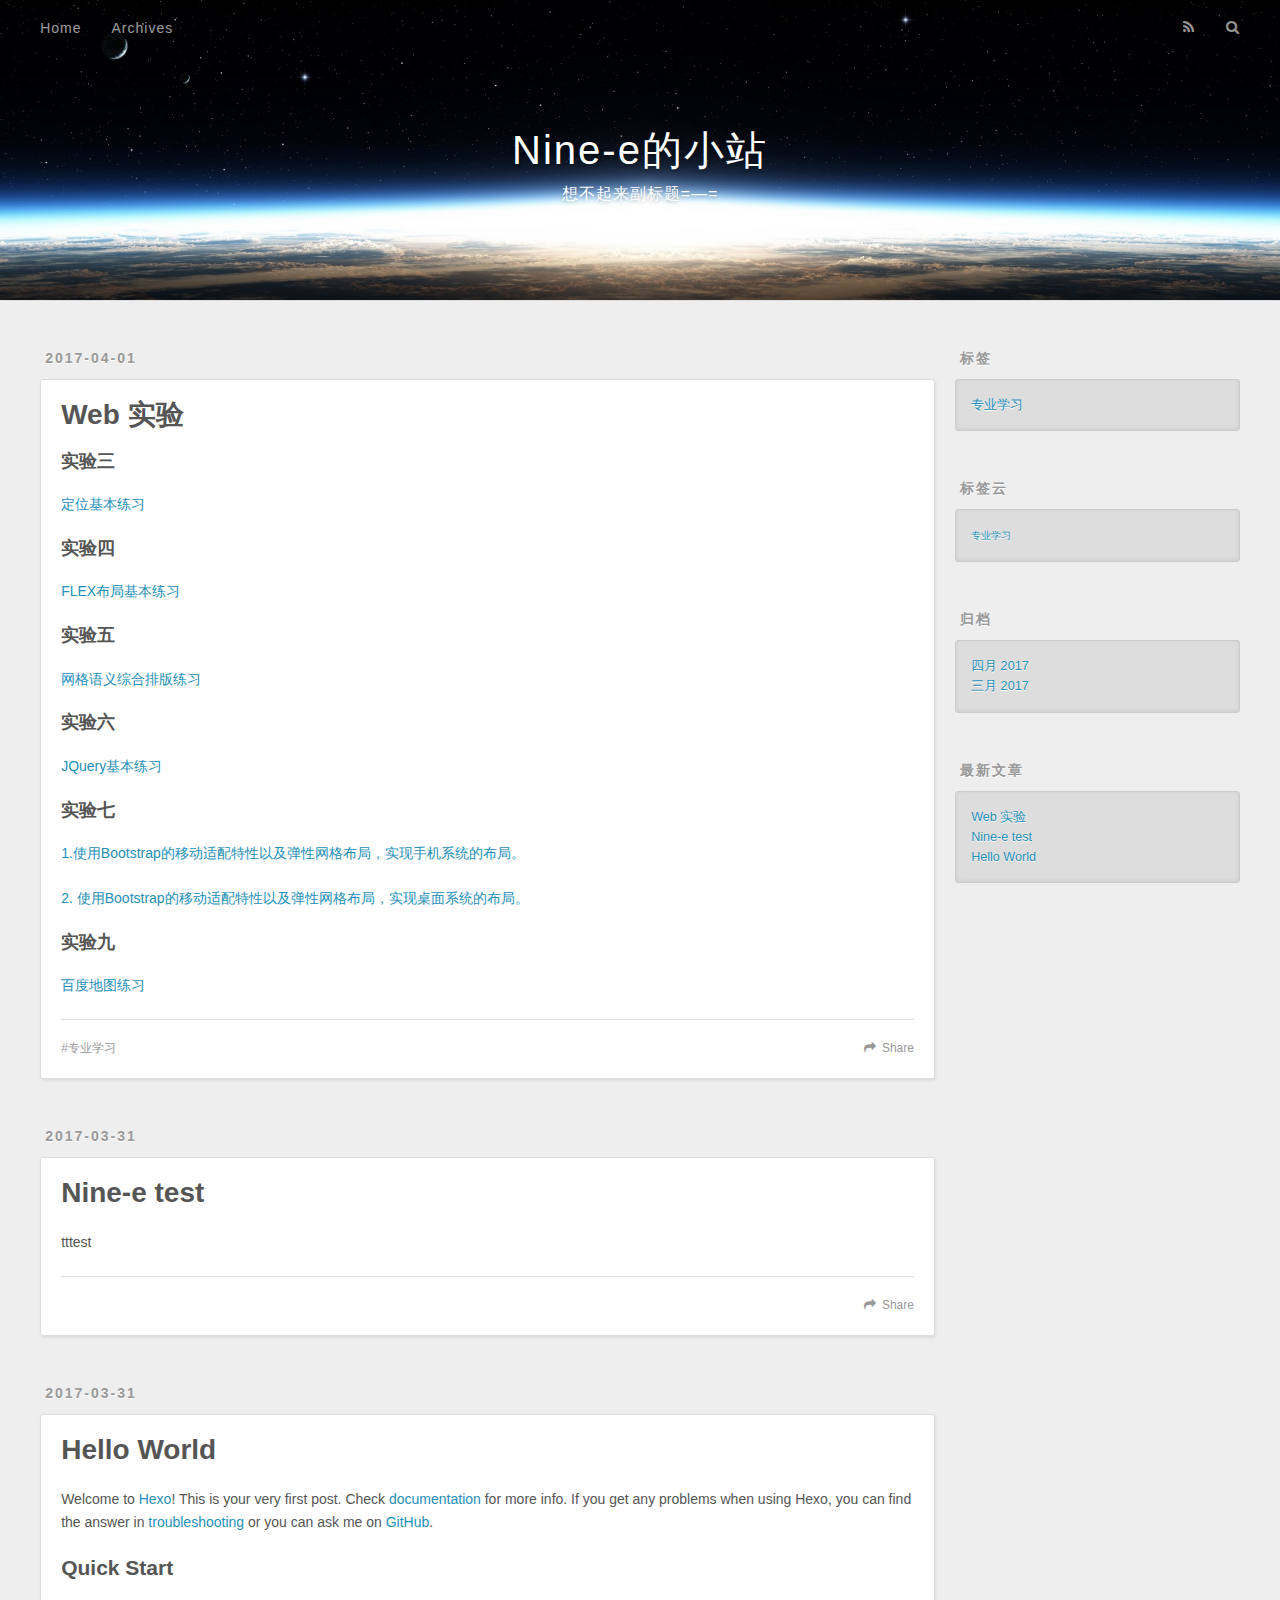
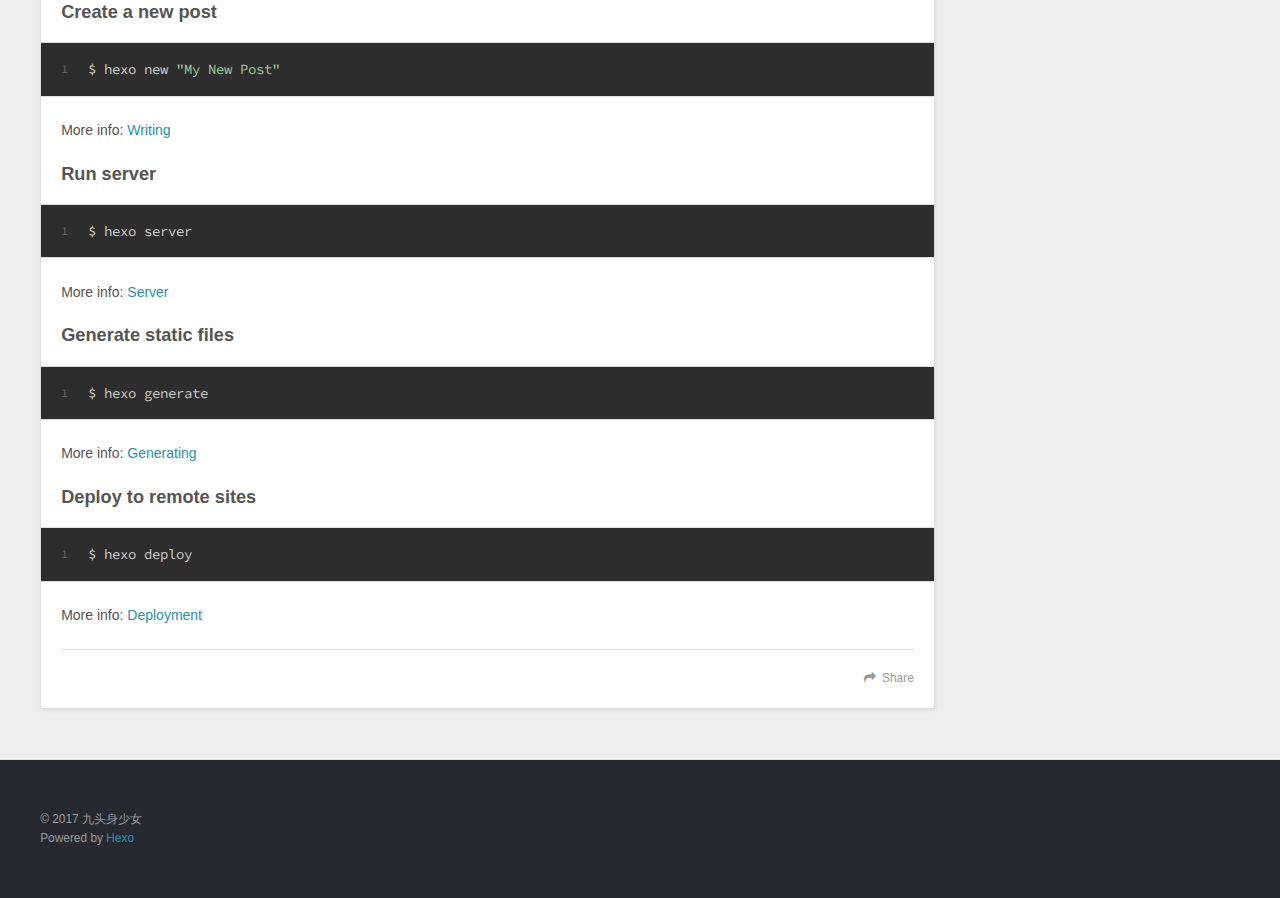
==== index.html @ b010ded7 "Site updated: 2017-05-22 18:57:49" ====
<!DOCTYPE html>
<html>
<head>
  <meta charset="utf-8">
  
  <title>Nine-e的小站</title>
  <meta name="viewport" content="width=device-width, initial-scale=1, maximum-scale=1">
  <meta name="description" content="web作业提交与学习记录">
<meta property="og:type" content="website">
<meta property="og:title" content="Nine-e的小站">
<meta property="og:url" content="http://yoursite.com/index.html">
<meta property="og:site_name" content="Nine-e的小站">
<meta property="og:description" content="web作业提交与学习记录">
<meta name="twitter:card" content="summary">
<meta name="twitter:title" content="Nine-e的小站">
<meta name="twitter:description" content="web作业提交与学习记录">
  
    <link rel="alternate" href="/atom.xml" title="Nine-e的小站" type="application/atom+xml">
  
  
    <link rel="icon" href="/favicon.png">
  
  
    <link href="//fonts.googleapis.com/css?family=Source+Code+Pro" rel="stylesheet" type="text/css">
  
  <link rel="stylesheet" href="/css/style.css">
  

</head>

<body>
  <div id="container">
    <div id="wrap">
      <header id="header">
  <div id="banner"></div>
  <div id="header-outer" class="outer">
    <div id="header-title" class="inner">
      <h1 id="logo-wrap">
        <a href="/" id="logo">Nine-e的小站</a>
      </h1>
      
        <h2 id="subtitle-wrap">
          <a href="/" id="subtitle">想不起来副标题=—=</a>
        </h2>
      
    </div>
    <div id="header-inner" class="inner">
      <nav id="main-nav">
        <a id="main-nav-toggle" class="nav-icon"></a>
        
          <a class="main-nav-link" href="/">Home</a>
        
          <a class="main-nav-link" href="/archives">Archives</a>
        
      </nav>
      <nav id="sub-nav">
        
          <a id="nav-rss-link" class="nav-icon" href="/atom.xml" title="RSS Feed"></a>
        
        <a id="nav-search-btn" class="nav-icon" title="搜索"></a>
      </nav>
      <div id="search-form-wrap">
        <form action="//google.com/search" method="get" accept-charset="UTF-8" class="search-form"><input type="search" name="q" results="0" class="search-form-input" placeholder="Search"><button type="submit" class="search-form-submit">&#xF002;</button><input type="hidden" name="sitesearch" value="http://yoursite.com"></form>
      </div>
    </div>
  </div>
</header>
      <div class="outer">
        <section id="main">
  
    <article id="post-Web-实验" class="article article-type-post" itemscope itemprop="blogPost">
  <div class="article-meta">
    <a href="/2017/04/01/Web-实验/" class="article-date">
  <time datetime="2017-04-01T11:20:11.000Z" itemprop="datePublished">2017-04-01</time>
</a>
    
  </div>
  <div class="article-inner">
    
    
      <header class="article-header">
        
  
    <h1 itemprop="name">
      <a class="article-title" href="/2017/04/01/Web-实验/">Web 实验</a>
    </h1>
  

      </header>
    
    <div class="article-entry" itemprop="articleBody">
      
        <h3 id="实验三"><a href="#实验三" class="headerlink" title="实验三"></a>实验三</h3><p> <a href="https://nine-e.github.io/WebStudy/ex03.html" target="_blank" rel="external">定位基本练习</a></p>
<h3 id="实验四"><a href="#实验四" class="headerlink" title="实验四"></a>实验四</h3><p> <a href="https://nine-e.github.io/WebStudy/ex04.html" target="_blank" rel="external">FLEX布局基本练习</a></p>
<h3 id="实验五"><a href="#实验五" class="headerlink" title="实验五"></a>实验五</h3><p> <a href="https://nine-e.github.io/WebStudy/ex05.html" target="_blank" rel="external">网格语义综合排版练习</a></p>
<h3 id="实验六"><a href="#实验六" class="headerlink" title="实验六"></a>实验六</h3><p> <a href="https://nine-e.github.io/WebStudy/ex06.html" target="_blank" rel="external">JQuery基本练习</a></p>
<h3 id="实验七"><a href="#实验七" class="headerlink" title="实验七"></a>实验七</h3><p><a href="https://nine-e.github.io/WebStudy/ex07-1.html" target="_blank" rel="external">1.使用Bootstrap的移动适配特性以及弹性网格布局，实现手机系统的布局。</a></p>
<p><a href="https://nine-e.github.io/WebStudy/ex07-2.html" target="_blank" rel="external">2. 使用Bootstrap的移动适配特性以及弹性网格布局，实现桌面系统的布局。</a></p>
<h3 id="实验九"><a href="#实验九" class="headerlink" title="实验九"></a>实验九</h3><p><a href="https://nine-e.github.io/WebStudy/ex09.html" target="_blank" rel="external">百度地图练习</a></p>

      
    </div>
    <footer class="article-footer">
      <a data-url="http://yoursite.com/2017/04/01/Web-实验/" data-id="cj300phc70001n8cpme2frntu" class="article-share-link">Share</a>
      
      
  <ul class="article-tag-list"><li class="article-tag-list-item"><a class="article-tag-list-link" href="/tags/专业学习/">专业学习</a></li></ul>

    </footer>
  </div>
  
</article>


  
    <article id="post-Nine-e-test" class="article article-type-post" itemscope itemprop="blogPost">
  <div class="article-meta">
    <a href="/2017/03/31/Nine-e-test/" class="article-date">
  <time datetime="2017-03-31T12:18:09.000Z" itemprop="datePublished">2017-03-31</time>
</a>
    
  </div>
  <div class="article-inner">
    
    
      <header class="article-header">
        
  
    <h1 itemprop="name">
      <a class="article-title" href="/2017/03/31/Nine-e-test/">Nine-e test</a>
    </h1>
  

      </header>
    
    <div class="article-entry" itemprop="articleBody">
      
        <p>tttest</p>

      
    </div>
    <footer class="article-footer">
      <a data-url="http://yoursite.com/2017/03/31/Nine-e-test/" data-id="cj300phbo0000n8cp70qt889t" class="article-share-link">Share</a>
      
      
    </footer>
  </div>
  
</article>


  
    <article id="post-hello-world" class="article article-type-post" itemscope itemprop="blogPost">
  <div class="article-meta">
    <a href="/2017/03/31/hello-world/" class="article-date">
  <time datetime="2017-03-31T09:03:18.508Z" itemprop="datePublished">2017-03-31</time>
</a>
    
  </div>
  <div class="article-inner">
    
    
      <header class="article-header">
        
  
    <h1 itemprop="name">
      <a class="article-title" href="/2017/03/31/hello-world/">Hello World</a>
    </h1>
  

      </header>
    
    <div class="article-entry" itemprop="articleBody">
      
        <p>Welcome to <a href="https://hexo.io/" target="_blank" rel="external">Hexo</a>! This is your very first post. Check <a href="https://hexo.io/docs/" target="_blank" rel="external">documentation</a> for more info. If you get any problems when using Hexo, you can find the answer in <a href="https://hexo.io/docs/troubleshooting.html" target="_blank" rel="external">troubleshooting</a> or you can ask me on <a href="https://github.com/hexojs/hexo/issues" target="_blank" rel="external">GitHub</a>.</p>
<h2 id="Quick-Start"><a href="#Quick-Start" class="headerlink" title="Quick Start"></a>Quick Start</h2><h3 id="Create-a-new-post"><a href="#Create-a-new-post" class="headerlink" title="Create a new post"></a>Create a new post</h3><figure class="highlight bash"><table><tr><td class="gutter"><pre><div class="line">1</div></pre></td><td class="code"><pre><div class="line">$ hexo new <span class="string">"My New Post"</span></div></pre></td></tr></table></figure>
<p>More info: <a href="https://hexo.io/docs/writing.html" target="_blank" rel="external">Writing</a></p>
<h3 id="Run-server"><a href="#Run-server" class="headerlink" title="Run server"></a>Run server</h3><figure class="highlight bash"><table><tr><td class="gutter"><pre><div class="line">1</div></pre></td><td class="code"><pre><div class="line">$ hexo server</div></pre></td></tr></table></figure>
<p>More info: <a href="https://hexo.io/docs/server.html" target="_blank" rel="external">Server</a></p>
<h3 id="Generate-static-files"><a href="#Generate-static-files" class="headerlink" title="Generate static files"></a>Generate static files</h3><figure class="highlight bash"><table><tr><td class="gutter"><pre><div class="line">1</div></pre></td><td class="code"><pre><div class="line">$ hexo generate</div></pre></td></tr></table></figure>
<p>More info: <a href="https://hexo.io/docs/generating.html" target="_blank" rel="external">Generating</a></p>
<h3 id="Deploy-to-remote-sites"><a href="#Deploy-to-remote-sites" class="headerlink" title="Deploy to remote sites"></a>Deploy to remote sites</h3><figure class="highlight bash"><table><tr><td class="gutter"><pre><div class="line">1</div></pre></td><td class="code"><pre><div class="line">$ hexo deploy</div></pre></td></tr></table></figure>
<p>More info: <a href="https://hexo.io/docs/deployment.html" target="_blank" rel="external">Deployment</a></p>

      
    </div>
    <footer class="article-footer">
      <a data-url="http://yoursite.com/2017/03/31/hello-world/" data-id="cj300phch0002n8cpv67zmw4r" class="article-share-link">Share</a>
      
      
    </footer>
  </div>
  
</article>


  

</section>
        
          <aside id="sidebar">
  
    

  
    
  <div class="widget-wrap">
    <h3 class="widget-title">标签</h3>
    <div class="widget">
      <ul class="tag-list"><li class="tag-list-item"><a class="tag-list-link" href="/tags/专业学习/">专业学习</a></li></ul>
    </div>
  </div>


  
    
  <div class="widget-wrap">
    <h3 class="widget-title">标签云</h3>
    <div class="widget tagcloud">
      <a href="/tags/专业学习/" style="font-size: 10px;">专业学习</a>
    </div>
  </div>

  
    
  <div class="widget-wrap">
    <h3 class="widget-title">归档</h3>
    <div class="widget">
      <ul class="archive-list"><li class="archive-list-item"><a class="archive-list-link" href="/archives/2017/04/">四月 2017</a></li><li class="archive-list-item"><a class="archive-list-link" href="/archives/2017/03/">三月 2017</a></li></ul>
    </div>
  </div>


  
    
  <div class="widget-wrap">
    <h3 class="widget-title">最新文章</h3>
    <div class="widget">
      <ul>
        
          <li>
            <a href="/2017/04/01/Web-实验/">Web 实验</a>
          </li>
        
          <li>
            <a href="/2017/03/31/Nine-e-test/">Nine-e test</a>
          </li>
        
          <li>
            <a href="/2017/03/31/hello-world/">Hello World</a>
          </li>
        
      </ul>
    </div>
  </div>

  
</aside>
        
      </div>
      <footer id="footer">
  
  <div class="outer">
    <div id="footer-info" class="inner">
      &copy; 2017 九头身少女<br>
      Powered by <a href="http://hexo.io/" target="_blank">Hexo</a>
    </div>
  </div>
</footer>
    </div>
    <nav id="mobile-nav">
  
    <a href="/" class="mobile-nav-link">Home</a>
  
    <a href="/archives" class="mobile-nav-link">Archives</a>
  
</nav>
    

<script src="//ajax.googleapis.com/ajax/libs/jquery/2.0.3/jquery.min.js"></script>


  <link rel="stylesheet" href="/fancybox/jquery.fancybox.css">
  <script src="/fancybox/jquery.fancybox.pack.js"></script>


<script src="/js/script.js"></script>

  </div>
</body>
</html>
---- css/style.css ----
body {
  width: 100%;
}
body:before,
body:after {
  content: "";
  display: table;
}
body:after {
  clear: both;
}
html,
body,
div,
span,
applet,
object,
iframe,
h1,
h2,
h3,
h4,
h5,
h6,
p,
blockquote,
pre,
a,
abbr,
acronym,
address,
big,
cite,
code,
del,
dfn,
em,
img,
ins,
kbd,
q,
s,
samp,
small,
strike,
strong,
sub,
sup,
tt,
var,
dl,
dt,
dd,
ol,
ul,
li,
fieldset,
form,
label,
legend,
table,
caption,
tbody,
tfoot,
thead,
tr,
th,
td {
  margin: 0;
  padding: 0;
  border: 0;
  outline: 0;
  font-weight: inherit;
  font-style: inherit;
  font-family: inherit;
  font-size: 100%;
  vertical-align: baseline;
}
body {
  line-height: 1;
  color: #000;
  background: #fff;
}
ol,
ul {
  list-style: none;
}
table {
  border-collapse: separate;
  border-spacing: 0;
  vertical-align: middle;
}
caption,
th,
td {
  text-align: left;
  font-weight: normal;
  vertical-align: middle;
}
a img {
  border: none;
}
input,
button {
  margin: 0;
  padding: 0;
}
input::-moz-focus-inner,
button::-moz-focus-inner {
  border: 0;
  padding: 0;
}
@font-face {
  font-family: FontAwesome;
  font-style: normal;
  font-weight: normal;
  src: url("fonts/fontawesome-webfont.eot?v=#4.0.3");
  src: url("fonts/fontawesome-webfont.eot?#iefix&v=#4.0.3") format("embedded-opentype"), url("fonts/fontawesome-webfont.woff?v=#4.0.3") format("woff"), url("fonts/fontawesome-webfont.ttf?v=#4.0.3") format("truetype"), url("fonts/fontawesome-webfont.svg#fontawesomeregular?v=#4.0.3") format("svg");
}
html,
body,
#container {
  height: 100%;
}
body {
  background: #eee;
  font: 14px "Helvetica Neue", Helvetica, Arial, sans-serif;
  -webkit-text-size-adjust: 100%;
}
.outer {
  max-width: 1220px;
  margin: 0 auto;
  padding: 0 20px;
}
.outer:before,
.outer:after {
  content: "";
  display: table;
}
.outer:after {
  clear: both;
}
.inner {
  display: inline;
  float: left;
  width: 98.33333333333333%;
  margin: 0 0.833333333333333%;
}
.left,
.alignleft {
  float: left;
}
.right,
.alignright {
  float: right;
}
.clear {
  clear: both;
}
#container {
  position: relative;
}
.mobile-nav-on {
  overflow: hidden;
}
#wrap {
  height: 100%;
  width: 100%;
  position: absolute;
  top: 0;
  left: 0;
  -webkit-transition: 0.2s ease-out;
  -moz-transition: 0.2s ease-out;
  -ms-transition: 0.2s ease-out;
  transition: 0.2s ease-out;
  z-index: 1;
  background: #eee;
}
.mobile-nav-on #wrap {
  left: 280px;
}
@media screen and (min-width: 768px) {
  #main {
    display: inline;
    float: left;
    width: 73.33333333333333%;
    margin: 0 0.833333333333333%;
  }
}
.article-date,
.article-category-link,
.archive-year,
.widget-title {
  text-decoration: none;
  text-transform: uppercase;
  letter-spacing: 2px;
  color: #999;
  margin-bottom: 1em;
  margin-left: 5px;
  line-height: 1em;
  text-shadow: 0 1px #fff;
  font-weight: bold;
}
.article-inner,
.archive-article-inner {
  background: #fff;
  -webkit-box-shadow: 1px 2px 3px #ddd;
  box-shadow: 1px 2px 3px #ddd;
  border: 1px solid #ddd;
  border-radius: 3px;
}
.article-entry h1,
.widget h1 {
  font-size: 2em;
}
.article-entry h2,
.widget h2 {
  font-size: 1.5em;
}
.article-entry h3,
.widget h3 {
  font-size: 1.3em;
}
.article-entry h4,
.widget h4 {
  font-size: 1.2em;
}
.article-entry h5,
.widget h5 {
  font-size: 1em;
}
.article-entry h6,
.widget h6 {
  font-size: 1em;
  color: #999;
}
.article-entry hr,
.widget hr {
  border: 1px dashed #ddd;
}
.article-entry strong,
.widget strong {
  font-weight: bold;
}
.article-entry em,
.widget em,
.article-entry cite,
.widget cite {
  font-style: italic;
}
.article-entry sup,
.widget sup,
.article-entry sub,
.widget sub {
  font-size: 0.75em;
  line-height: 0;
  position: relative;
  vertical-align: baseline;
}
.article-entry sup,
.widget sup {
  top: -0.5em;
}
.article-entry sub,
.widget sub {
  bottom: -0.2em;
}
.article-entry small,
.widget small {
  font-size: 0.85em;
}
.article-entry acronym,
.widget acronym,
.article-entry abbr,
.widget abbr {
  border-bottom: 1px dotted;
}
.article-entry ul,
.widget ul,
.article-entry ol,
.widget ol,
.article-entry dl,
.widget dl {
  margin: 0 20px;
  line-height: 1.6em;
}
.article-entry ul ul,
.widget ul ul,
.article-entry ol ul,
.widget ol ul,
.article-entry ul ol,
.widget ul ol,
.article-entry ol ol,
.widget ol ol {
  margin-top: 0;
  margin-bottom: 0;
}
.article-entry ul,
.widget ul {
  list-style: disc;
}
.article-entry ol,
.widget ol {
  list-style: decimal;
}
.article-entry dt,
.widget dt {
  font-weight: bold;
}
#header {
  height: 300px;
  position: relative;
  border-bottom: 1px solid #ddd;
}
#header:before,
#header:after {
  content: "";
  position: absolute;
  left: 0;
  right: 0;
  height: 40px;
}
#header:before {
  top: 0;
  background: -webkit-linear-gradient(rgba(0,0,0,0.2), transparent);
  background: -moz-linear-gradient(rgba(0,0,0,0.2), transparent);
  background: -ms-linear-gradient(rgba(0,0,0,0.2), transparent);
  background: linear-gradient(rgba(0,0,0,0.2), transparent);
}
#header:after {
  bottom: 0;
  background: -webkit-linear-gradient(transparent, rgba(0,0,0,0.2));
  background: -moz-linear-gradient(transparent, rgba(0,0,0,0.2));
  background: -ms-linear-gradient(transparent, rgba(0,0,0,0.2));
  background: linear-gradient(transparent, rgba(0,0,0,0.2));
}
#header-outer {
  height: 100%;
  position: relative;
}
#header-inner {
  position: relative;
  overflow: hidden;
}
#banner {
  position: absolute;
  top: 0;
  left: 0;
  width: 100%;
  height: 100%;
  background: url("images/banner.jpg") center #000;
  -webkit-background-size: cover;
  -moz-background-size: cover;
  background-size: cover;
  z-index: -1;
}
#header-title {
  text-align: center;
  height: 40px;
  position: absolute;
  top: 50%;
  left: 0;
  margin-top: -20px;
}
#logo,
#subtitle {
  text-decoration: none;
  color: #fff;
  font-weight: 300;
  text-shadow: 0 1px 4px rgba(0,0,0,0.3);
}
#logo {
  font-size: 40px;
  line-height: 40px;
  letter-spacing: 2px;
}
#subtitle {
  font-size: 16px;
  line-height: 16px;
  letter-spacing: 1px;
}
#subtitle-wrap {
  margin-top: 16px;
}
#main-nav {
  float: left;
  margin-left: -15px;
}
.nav-icon,
.main-nav-link {
  float: left;
  color: #fff;
  opacity: 0.6;
  text-decoration: none;
  text-shadow: 0 1px rgba(0,0,0,0.2);
  -webkit-transition: opacity 0.2s;
  -moz-transition: opacity 0.2s;
  -ms-transition: opacity 0.2s;
  transition: opacity 0.2s;
  display: block;
  padding: 20px 15px;
}
.nav-icon:hover,
.main-nav-link:hover {
  opacity: 1;
}
.nav-icon {
  font-family: FontAwesome;
  text-align: center;
  font-size: 14px;
  width: 14px;
  height: 14px;
  padding: 20px 15px;
  position: relative;
  cursor: pointer;
}
.main-nav-link {
  font-weight: 300;
  letter-spacing: 1px;
}
@media screen and (max-width: 479px) {
  .main-nav-link {
    display: none;
  }
}
#main-nav-toggle {
  display: none;
}
#main-nav-toggle:before {
  content: "\f0c9";
}
@media screen and (max-width: 479px) {
  #main-nav-toggle {
    display: block;
  }
}
#sub-nav {
  float: right;
  margin-right: -15px;
}
#nav-rss-link:before {
  content: "\f09e";
}
#nav-search-btn:before {
  content: "\f002";
}
#search-form-wrap {
  position: absolute;
  top: 15px;
  width: 150px;
  height: 30px;
  right: -150px;
  opacity: 0;
  -webkit-transition: 0.2s ease-out;
  -moz-transition: 0.2s ease-out;
  -ms-transition: 0.2s ease-out;
  transition: 0.2s ease-out;
}
#search-form-wrap.on {
  opacity: 1;
  right: 0;
}
@media screen and (max-width: 479px) {
  #search-form-wrap {
    width: 100%;
    right: -100%;
  }
}
.search-form {
  position: absolute;
  top: 0;
  left: 0;
  right: 0;
  background: #fff;
  padding: 5px 15px;
  border-radius: 15px;
  -webkit-box-shadow: 0 0 10px rgba(0,0,0,0.3);
  box-shadow: 0 0 10px rgba(0,0,0,0.3);
}
.search-form-input {
  border: none;
  background: none;
  color: #555;
  width: 100%;
  font: 13px "Helvetica Neue", Helvetica, Arial, sans-serif;
  outline: none;
}
.search-form-input::-webkit-search-results-decoration,
.search-form-input::-webkit-search-cancel-button {
  -webkit-appearance: none;
}
.search-form-submit {
  position: absolute;
  top: 50%;
  right: 10px;
  margin-top: -7px;
  font: 13px FontAwesome;
  border: none;
  background: none;
  color: #bbb;
  cursor: pointer;
}
.search-form-submit:hover,
.search-form-submit:focus {
  color: #777;
}
.article {
  margin: 50px 0;
}
.article-inner {
  overflow: hidden;
}
.article-meta:before,
.article-meta:after {
  content: "";
  display: table;
}
.article-meta:after {
  clear: both;
}
.article-date {
  float: left;
}
.article-category {
  float: left;
  line-height: 1em;
  color: #ccc;
  text-shadow: 0 1px #fff;
  margin-left: 8px;
}
.article-category:before {
  content: "\2022";
}
.article-category-link {
  margin: 0 12px 1em;
}
.article-header {
  padding: 20px 20px 0;
}
.article-title {
  text-decoration: none;
  font-size: 2em;
  font-weight: bold;
  color: #555;
  line-height: 1.1em;
  -webkit-transition: color 0.2s;
  -moz-transition: color 0.2s;
  -ms-transition: color 0.2s;
  transition: color 0.2s;
}
a.article-title:hover {
  color: #258fb8;
}
.article-entry {
  color: #555;
  padding: 0 20px;
}
.article-entry:before,
.article-entry:after {
  content: "";
  display: table;
}
.article-entry:after {
  clear: both;
}
.article-entry p,
.article-entry table {
  line-height: 1.6em;
  margin: 1.6em 0;
}
.article-entry h1,
.article-entry h2,
.article-entry h3,
.article-entry h4,
.article-entry h5,
.article-entry h6 {
  font-weight: bold;
}
.article-entry h1,
.article-entry h2,
.article-entry h3,
.article-entry h4,
.article-entry h5,
.article-entry h6 {
  line-height: 1.1em;
  margin: 1.1em 0;
}
.article-entry a {
  color: #258fb8;
  text-decoration: none;
}
.article-entry a:hover {
  text-decoration: underline;
}
.article-entry ul,
.article-entry ol,
.article-entry dl {
  margin-top: 1.6em;
  margin-bottom: 1.6em;
}
.article-entry img,
.article-entry video {
  max-width: 100%;
  height: auto;
  display: block;
  margin: auto;
}
.article-entry iframe {
  border: none;
}
.article-entry table {
  width: 100%;
  border-collapse: collapse;
  border-spacing: 0;
}
.article-entry th {
  font-weight: bold;
  border-bottom: 3px solid #ddd;
  padding-bottom: 0.5em;
}
.article-entry td {
  border-bottom: 1px solid #ddd;
  padding: 10px 0;
}
.article-entry blockquote {
  font-family: Georgia, "Times New Roman", serif;
  font-size: 1.4em;
  margin: 1.6em 20px;
  text-align: center;
}
.article-entry blockquote footer {
  font-size: 14px;
  margin: 1.6em 0;
  font-family: "Helvetica Neue", Helvetica, Arial, sans-serif;
}
.article-entry blockquote footer cite:before {
  content: "—";
  padding: 0 0.5em;
}
.article-entry .pullquote {
  text-align: left;
  width: 45%;
  margin: 0;
}
.article-entry .pullquote.left {
  margin-left: 0.5em;
  margin-right: 1em;
}
.article-entry .pullquote.right {
  margin-right: 0.5em;
  margin-left: 1em;
}
.article-entry .caption {
  color: #999;
  display: block;
  font-size: 0.9em;
  margin-top: 0.5em;
  position: relative;
  text-align: center;
}
.article-entry .video-container {
  position: relative;
  padding-top: 56.25%;
  height: 0;
  overflow: hidden;
}
.article-entry .video-container iframe,
.article-entry .video-container object,
.article-entry .video-container embed {
  position: absolute;
  top: 0;
  left: 0;
  width: 100%;
  height: 100%;
  margin-top: 0;
}
.article-more-link a {
  display: inline-block;
  line-height: 1em;
  padding: 6px 15px;
  border-radius: 15px;
  background: #eee;
  color: #999;
  text-shadow: 0 1px #fff;
  text-decoration: none;
}
.article-more-link a:hover {
  background: #258fb8;
  color: #fff;
  text-decoration: none;
  text-shadow: 0 1px #1e7293;
}
.article-footer {
  font-size: 0.85em;
  line-height: 1.6em;
  border-top: 1px solid #ddd;
  padding-top: 1.6em;
  margin: 0 20px 20px;
}
.article-footer:before,
.article-footer:after {
  content: "";
  display: table;
}
.article-footer:after {
  clear: both;
}
.article-footer a {
  color: #999;
  text-decoration: none;
}
.article-footer a:hover {
  color: #555;
}
.article-tag-list-item {
  float: left;
  margin-right: 10px;
}
.article-tag-list-link:before {
  content: "#";
}
.article-comment-link {
  float: right;
}
.article-comment-link:before {
  content: "\f075";
  font-family: FontAwesome;
  padding-right: 8px;
}
.article-share-link {
  cursor: pointer;
  float: right;
  margin-left: 20px;
}
.article-share-link:before {
  content: "\f064";
  font-family: FontAwesome;
  padding-right: 6px;
}
#article-nav {
  position: relative;
}
#article-nav:before,
#article-nav:after {
  content: "";
  display: table;
}
#article-nav:after {
  clear: both;
}
@media screen and (min-width: 768px) {
  #article-nav {
    margin: 50px 0;
  }
  #article-nav:before {
    width: 8px;
    height: 8px;
    position: absolute;
    top: 50%;
    left: 50%;
    margin-top: -4px;
    margin-left: -4px;
    content: "";
    border-radius: 50%;
    background: #ddd;
    -webkit-box-shadow: 0 1px 2px #fff;
    box-shadow: 0 1px 2px #fff;
  }
}
.article-nav-link-wrap {
  text-decoration: none;
  text-shadow: 0 1px #fff;
  color: #999;
  -webkit-box-sizing: border-box;
  -moz-box-sizing: border-box;
  box-sizing: border-box;
  margin-top: 50px;
  text-align: center;
  display: block;
}
.article-nav-link-wrap:hover {
  color: #555;
}
@media screen and (min-width: 768px) {
  .article-nav-link-wrap {
    width: 50%;
    margin-top: 0;
  }
}
@media screen and (min-width: 768px) {
  #article-nav-newer {
    float: left;
    text-align: right;
    padding-right: 20px;
  }
}
@media screen and (min-width: 768px) {
  #article-nav-older {
    float: right;
    text-align: left;
    padding-left: 20px;
  }
}
.article-nav-caption {
  text-transform: uppercase;
  letter-spacing: 2px;
  color: #ddd;
  line-height: 1em;
  font-weight: bold;
}
#article-nav-newer .article-nav-caption {
  margin-right: -2px;
}
.article-nav-title {
  font-size: 0.85em;
  line-height: 1.6em;
  margin-top: 0.5em;
}
.article-share-box {
  position: absolute;
  display: none;
  background: #fff;
  -webkit-box-shadow: 1px 2px 10px rgba(0,0,0,0.2);
  box-shadow: 1px 2px 10px rgba(0,0,0,0.2);
  border-radius: 3px;
  margin-left: -145px;
  overflow: hidden;
  z-index: 1;
}
.article-share-box.on {
  display: block;
}
.article-share-input {
  width: 100%;
  background: none;
  -webkit-box-sizing: border-box;
  -moz-box-sizing: border-box;
  box-sizing: border-box;
  font: 14px "Helvetica Neue", Helvetica, Arial, sans-serif;
  padding: 0 15px;
  color: #555;
  outline: none;
  border: 1px solid #ddd;
  border-radius: 3px 3px 0 0;
  height: 36px;
  line-height: 36px;
}
.article-share-links {
  background: #eee;
}
.article-share-links:before,
.article-share-links:after {
  content: "";
  display: table;
}
.article-share-links:after {
  clear: both;
}
.article-share-twitter,
.article-share-facebook,
.article-share-pinterest,
.article-share-google {
  width: 50px;
  height: 36px;
  display: block;
  float: left;
  position: relative;
  color: #999;
  text-shadow: 0 1px #fff;
}
.article-share-twitter:before,
.article-share-facebook:before,
.article-share-pinterest:before,
.article-share-google:before {
  font-size: 20px;
  font-family: FontAwesome;
  width: 20px;
  height: 20px;
  position: absolute;
  top: 50%;
  left: 50%;
  margin-top: -10px;
  margin-left: -10px;
  text-align: center;
}
.article-share-twitter:hover,
.article-share-facebook:hover,
.article-share-pinterest:hover,
.article-share-google:hover {
  color: #fff;
}
.article-share-twitter:before {
  content: "\f099";
}
.article-share-twitter:hover {
  background: #00aced;
  text-shadow: 0 1px #008abe;
}
.article-share-facebook:before {
  content: "\f09a";
}
.article-share-facebook:hover {
  background: #3b5998;
  text-shadow: 0 1px #2f477a;
}
.article-share-pinterest:before {
  content: "\f0d2";
}
.article-share-pinterest:hover {
  background: #cb2027;
  text-shadow: 0 1px #a21a1f;
}
.article-share-google:before {
  content: "\f0d5";
}
.article-share-google:hover {
  background: #dd4b39;
  text-shadow: 0 1px #be3221;
}
.article-gallery {
  background: #000;
  position: relative;
}
.article-gallery-photos {
  position: relative;
  overflow: hidden;
}
.article-gallery-img {
  display: none;
  max-width: 100%;
}
.article-gallery-img:first-child {
  display: block;
}
.article-gallery-img.loaded {
  position: absolute;
  display: block;
}
.article-gallery-img img {
  display: block;
  max-width: 100%;
  margin: 0 auto;
}
#comments {
  background: #fff;
  -webkit-box-shadow: 1px 2px 3px #ddd;
  box-shadow: 1px 2px 3px #ddd;
  padding: 20px;
  border: 1px solid #ddd;
  border-radius: 3px;
  margin: 50px 0;
}
#comments a {
  color: #258fb8;
}
.archives-wrap {
  margin: 50px 0;
}
.archives:before,
.archives:after {
  content: "";
  display: table;
}
.archives:after {
  clear: both;
}
.archive-year-wrap {
  margin-bottom: 1em;
}
.archives {
  -webkit-column-gap: 10px;
  -moz-column-gap: 10px;
  column-gap: 10px;
}
@media screen and (min-width: 480px) and (max-width: 767px) {
  .archives {
    -webkit-column-count: 2;
    -moz-column-count: 2;
    column-count: 2;
  }
}
@media screen and (min-width: 768px) {
  .archives {
    -webkit-column-count: 3;
    -moz-column-count: 3;
    column-count: 3;
  }
}
.archive-article {
  -webkit-column-break-inside: avoid;
  page-break-inside: avoid;
  overflow: hidden;
  break-inside: avoid-column;
}
.archive-article-inner {
  padding: 10px;
  margin-bottom: 15px;
}
.archive-article-title {
  text-decoration: none;
  font-weight: bold;
  color: #555;
  -webkit-transition: color 0.2s;
  -moz-transition: color 0.2s;
  -ms-transition: color 0.2s;
  transition: color 0.2s;
  line-height: 1.6em;
}
.archive-article-title:hover {
  color: #258fb8;
}
.archive-article-footer {
  margin-top: 1em;
}
.archive-article-date {
  color: #999;
  text-decoration: none;
  font-size: 0.85em;
  line-height: 1em;
  margin-bottom: 0.5em;
  display: block;
}
#page-nav {
  margin: 50px auto;
  background: #fff;
  -webkit-box-shadow: 1px 2px 3px #ddd;
  box-shadow: 1px 2px 3px #ddd;
  border: 1px solid #ddd;
  border-radius: 3px;
  text-align: center;
  color: #999;
  overflow: hidden;
}
#page-nav:before,
#page-nav:after {
  content: "";
  display: table;
}
#page-nav:after {
  clear: both;
}
#page-nav a,
#page-nav span {
  padding: 10px 20px;
  line-height: 1;
  height: 2ex;
}
#page-nav a {
  color: #999;
  text-decoration: none;
}
#page-nav a:hover {
  background: #999;
  color: #fff;
}
#page-nav .prev {
  float: left;
}
#page-nav .next {
  float: right;
}
#page-nav .page-number {
  display: inline-block;
}
@media screen and (max-width: 479px) {
  #page-nav .page-number {
    display: none;
  }
}
#page-nav .current {
  color: #555;
  font-weight: bold;
}
#page-nav .space {
  color: #ddd;
}
#footer {
  background: #262a30;
  padding: 50px 0;
  border-top: 1px solid #ddd;
  color: #999;
}
#footer a {
  color: #258fb8;
  text-decoration: none;
}
#footer a:hover {
  text-decoration: underline;
}
#footer-info {
  line-height: 1.6em;
  font-size: 0.85em;
}
.article-entry pre,
.article-entry .highlight {
  background: #2d2d2d;
  margin: 0 -20px;
  padding: 15px 20px;
  border-style: solid;
  border-color: #ddd;
  border-width: 1px 0;
  overflow: auto;
  color: #ccc;
  line-height: 22.400000000000002px;
}
.article-entry .highlight .gutter pre,
.article-entry .gist .gist-file .gist-data .line-numbers {
  color: #666;
  font-size: 0.85em;
}
.article-entry pre,
.article-entry code {
  font-family: "Source Code Pro", Consolas, Monaco, Menlo, Consolas, monospace;
}
.article-entry code {
  background: #eee;
  text-shadow: 0 1px #fff;
  padding: 0 0.3em;
}
.article-entry pre code {
  background: none;
  text-shadow: none;
  padding: 0;
}
.article-entry .highlight pre {
  border: none;
  margin: 0;
  padding: 0;
}
.article-entry .highlight table {
  margin: 0;
  width: auto;
}
.article-entry .highlight td {
  border: none;
  padding: 0;
}
.article-entry .highlight figcaption {
  font-size: 0.85em;
  color: #999;
  line-height: 1em;
  margin-bottom: 1em;
}
.article-entry .highlight figcaption:before,
.article-entry .highlight figcaption:after {
  content: "";
  display: table;
}
.article-entry .highlight figcaption:after {
  clear: both;
}
.article-entry .highlight figcaption a {
  float: right;
}
.article-entry .highlight .gutter pre {
  text-align: right;
  padding-right: 20px;
}
.article-entry .highlight .line {
  height: 22.400000000000002px;
}
.article-entry .highlight .line.marked {
  background: #515151;
}
.article-entry .gist {
  margin: 0 -20px;
  border-style: solid;
  border-color: #ddd;
  border-width: 1px 0;
  background: #2d2d2d;
  padding: 15px 20px 15px 0;
}
.article-entry .gist .gist-file {
  border: none;
  font-family: "Source Code Pro", Consolas, Monaco, Menlo, Consolas, monospace;
  margin: 0;
}
.article-entry .gist .gist-file .gist-data {
  background: none;
  border: none;
}
.article-entry .gist .gist-file .gist-data .line-numbers {
  background: none;
  border: none;
  padding: 0 20px 0 0;
}
.article-entry .gist .gist-file .gist-data .line-data {
  padding: 0 !important;
}
.article-entry .gist .gist-file .highlight {
  margin: 0;
  padding: 0;
  border: none;
}
.article-entry .gist .gist-file .gist-meta {
  background: #2d2d2d;
  color: #999;
  font: 0.85em "Helvetica Neue", Helvetica, Arial, sans-serif;
  text-shadow: 0 0;
  padding: 0;
  margin-top: 1em;
  margin-left: 20px;
}
.article-entry .gist .gist-file .gist-meta a {
  color: #258fb8;
  font-weight: normal;
}
.article-entry .gist .gist-file .gist-meta a:hover {
  text-decoration: underline;
}
pre .comment,
pre .title {
  color: #999;
}
pre .variable,
pre .attribute,
pre .tag,
pre .regexp,
pre .ruby .constant,
pre .xml .tag .title,
pre .xml .pi,
pre .xml .doctype,
pre .html .doctype,
pre .css .id,
pre .css .class,
pre .css .pseudo {
  color: #f2777a;
}
pre .number,
pre .preprocessor,
pre .built_in,
pre .literal,
pre .params,
pre .constant {
  color: #f99157;
}
pre .class,
pre .ruby .class .title,
pre .css .rules .attribute {
  color: #9c9;
}
pre .string,
pre .value,
pre .inheritance,
pre .header,
pre .ruby .symbol,
pre .xml .cdata {
  color: #9c9;
}
pre .css .hexcolor {
  color: #6cc;
}
pre .function,
pre .python .decorator,
pre .python .title,
pre .ruby .function .title,
pre .ruby .title .keyword,
pre .perl .sub,
pre .javascript .title,
pre .coffeescript .title {
  color: #69c;
}
pre .keyword,
pre .javascript .function {
  color: #c9c;
}
@media screen and (max-width: 479px) {
  #mobile-nav {
    position: absolute;
    top: 0;
    left: 0;
    width: 280px;
    height: 100%;
    background: #191919;
    border-right: 1px solid #fff;
  }
}
@media screen and (max-width: 479px) {
  .mobile-nav-link {
    display: block;
    color: #999;
    text-decoration: none;
    padding: 15px 20px;
    font-weight: bold;
  }
  .mobile-nav-link:hover {
    color: #fff;
  }
}
@media screen and (min-width: 768px) {
  #sidebar {
    display: inline;
    float: left;
    width: 23.333333333333332%;
    margin: 0 0.833333333333333%;
  }
}
.widget-wrap {
  margin: 50px 0;
}
.widget {
  color: #777;
  text-shadow: 0 1px #fff;
  background: #ddd;
  -webkit-box-shadow: 0 -1px 4px #ccc inset;
  box-shadow: 0 -1px 4px #ccc inset;
  border: 1px solid #ccc;
  padding: 15px;
  border-radius: 3px;
}
.widget a {
  color: #258fb8;
  text-decoration: none;
}
.widget a:hover {
  text-decoration: underline;
}
.widget ul ul,
.widget ol ul,
.widget dl ul,
.widget ul ol,
.widget ol ol,
.widget dl ol,
.widget ul dl,
.widget ol dl,
.widget dl dl {
  margin-left: 15px;
  list-style: disc;
}
.widget {
  line-height: 1.6em;
  word-wrap: break-word;
  font-size: 0.9em;
}
.widget ul,
.widget ol {
  list-style: none;
  margin: 0;
}
.widget ul ul,
.widget ol ul,
.widget ul ol,
.widget ol ol {
  margin: 0 20px;
}
.widget ul ul,
.widget ol ul {
  list-style: disc;
}
.widget ul ol,
.widget ol ol {
  list-style: decimal;
}
.category-list-count,
.tag-list-count,
.archive-list-count {
  padding-left: 5px;
  color: #999;
  font-size: 0.85em;
}
.category-list-count:before,
.tag-list-count:before,
.archive-list-count:before {
  content: "(";
}
.category-list-count:after,
.tag-list-count:after,
.archive-list-count:after {
  content: ")";
}
.tagcloud a {
  margin-right: 5px;
  display: inline-block;
}
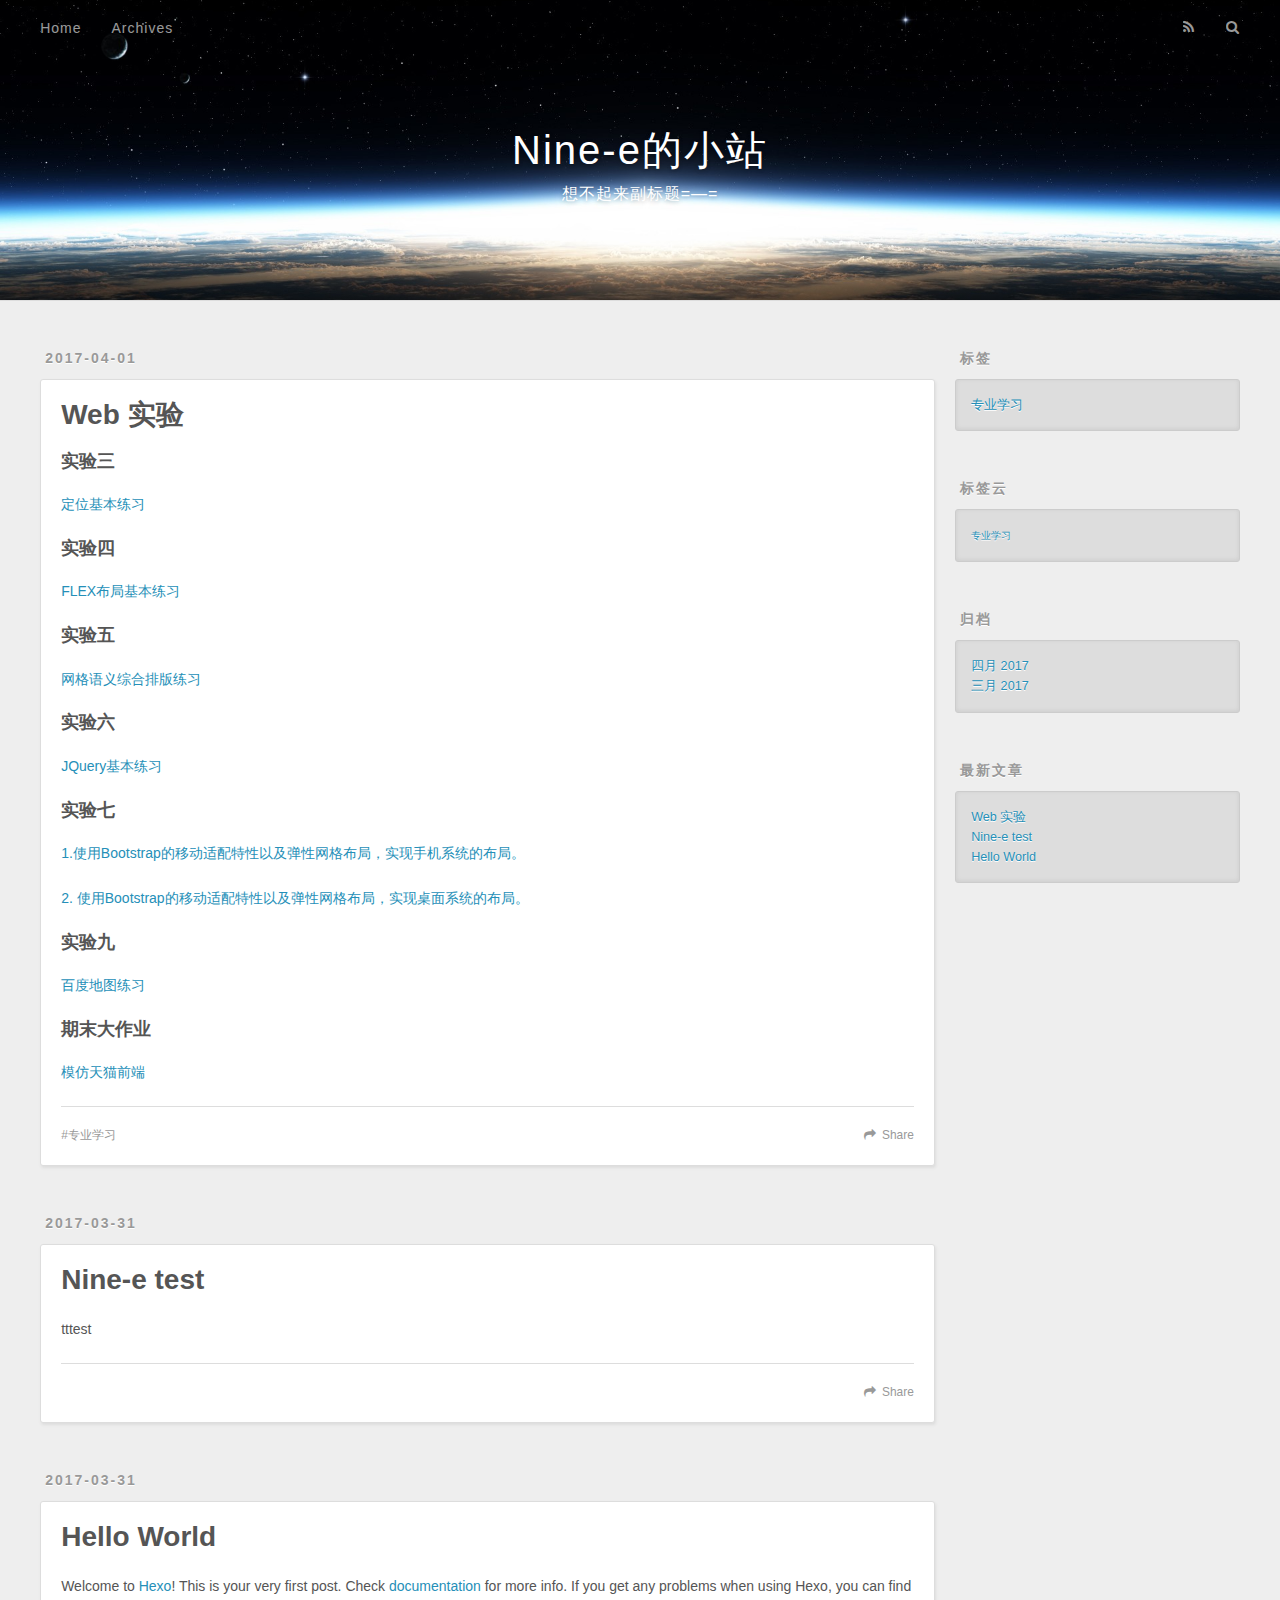
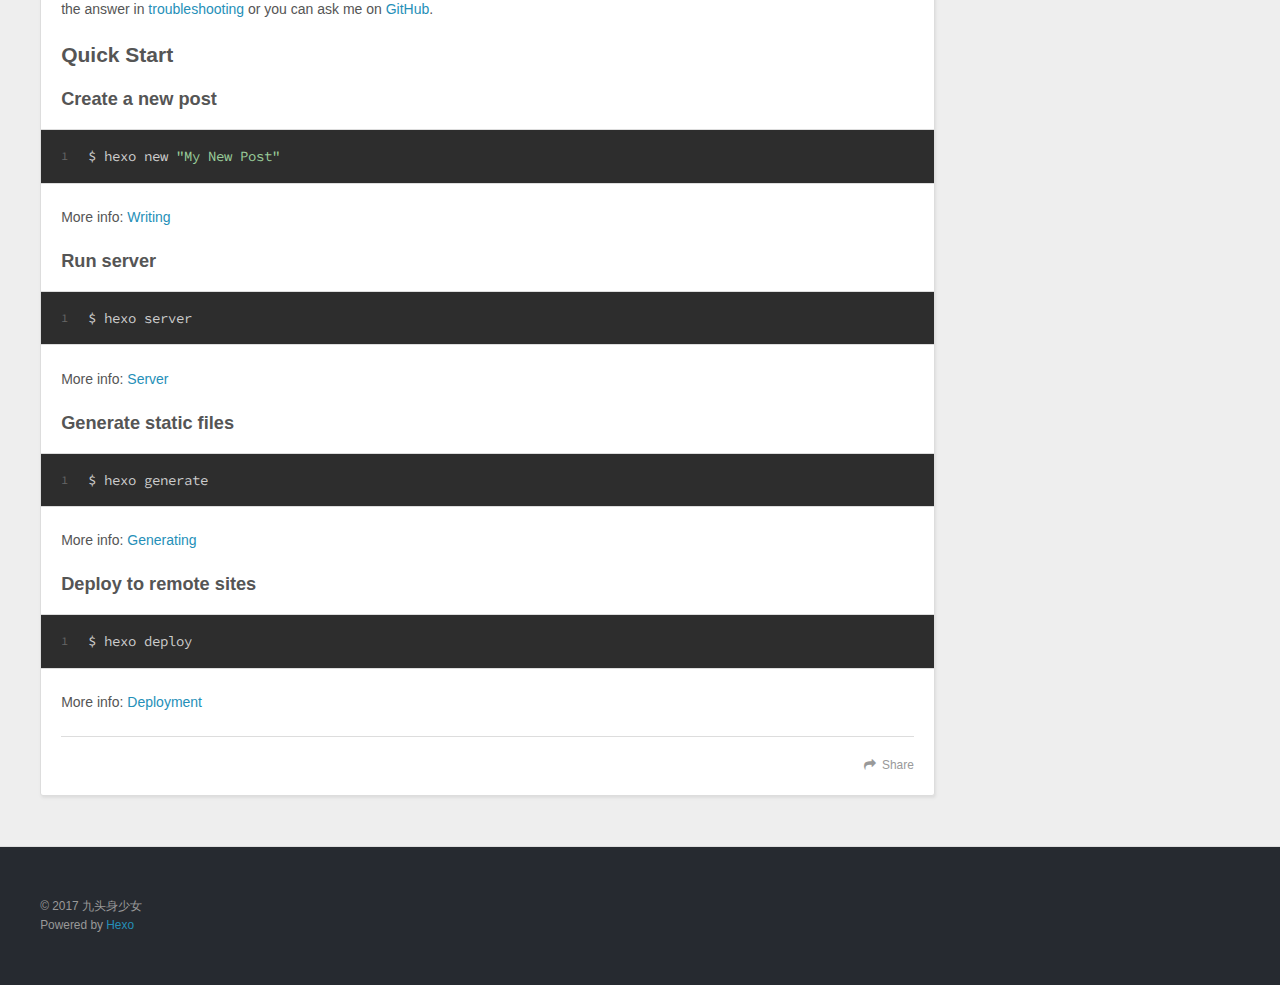
==== commit 7ca87685: "Site updated: 2017-05-25 14:04:28" ====
--- a/index.html
+++ b/index.html
@@ -97,11 +97,12 @@
 <h3 id="实验七"><a href="#实验七" class="headerlink" title="实验七"></a>实验七</h3><p><a href="https://nine-e.github.io/WebStudy/ex07-1.html" target="_blank" rel="external">1.使用Bootstrap的移动适配特性以及弹性网格布局，实现手机系统的布局。</a></p>
 <p><a href="https://nine-e.github.io/WebStudy/ex07-2.html" target="_blank" rel="external">2. 使用Bootstrap的移动适配特性以及弹性网格布局，实现桌面系统的布局。</a></p>
 <h3 id="实验九"><a href="#实验九" class="headerlink" title="实验九"></a>实验九</h3><p><a href="https://nine-e.github.io/WebStudy/ex09.html" target="_blank" rel="external">百度地图练习</a></p>
+<h3 id="期末大作业"><a href="#期末大作业" class="headerlink" title="期末大作业"></a>期末大作业</h3><p><a href="https://github.com/Nine-e/TMall" target="_blank" rel="external">模仿天猫前端</a></p>
 
       
     </div>
     <footer class="article-footer">
-      <a data-url="http://yoursite.com/2017/04/01/Web-实验/" data-id="cj300phc70001n8cpme2frntu" class="article-share-link">Share</a>
+      <a data-url="http://yoursite.com/2017/04/01/Web-实验/" data-id="cj340jrij000000cpb1r5h6ke" class="article-share-link">Share</a>
       
       
   <ul class="article-tag-list"><li class="article-tag-list-item"><a class="article-tag-list-link" href="/tags/专业学习/">专业学习</a></li></ul>
@@ -140,7 +141,7 @@
       
     </div>
     <footer class="article-footer">
-      <a data-url="http://yoursite.com/2017/03/31/Nine-e-test/" data-id="cj300phbo0000n8cp70qt889t" class="article-share-link">Share</a>
+      <a data-url="http://yoursite.com/2017/03/31/Nine-e-test/" data-id="cj340jriw000100cpvtfi01uc" class="article-share-link">Share</a>
       
       
     </footer>
@@ -185,7 +186,7 @@
       
     </div>
     <footer class="article-footer">
-      <a data-url="http://yoursite.com/2017/03/31/hello-world/" data-id="cj300phch0002n8cpv67zmw4r" class="article-share-link">Share</a>
+      <a data-url="http://yoursite.com/2017/03/31/hello-world/" data-id="cj340jrjc000300cpxtvuem16" class="article-share-link">Share</a>
       
       
     </footer>
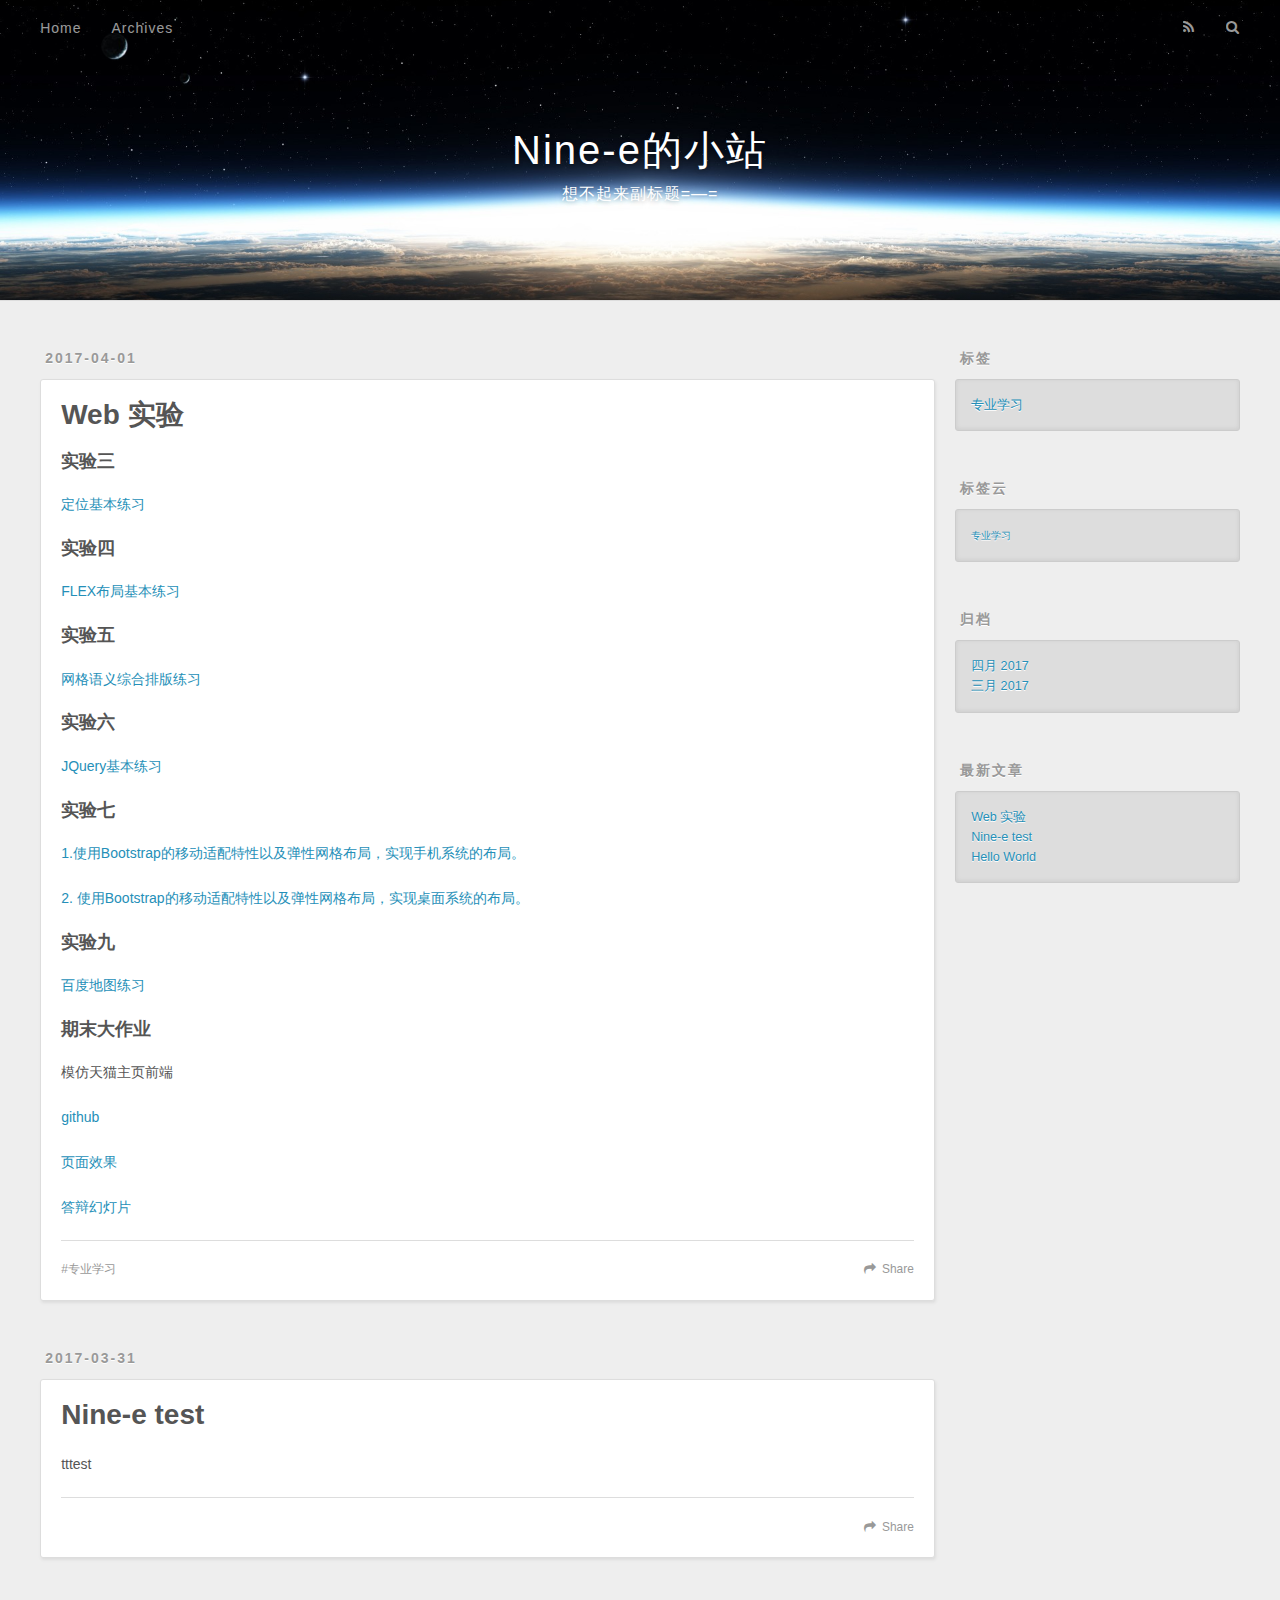
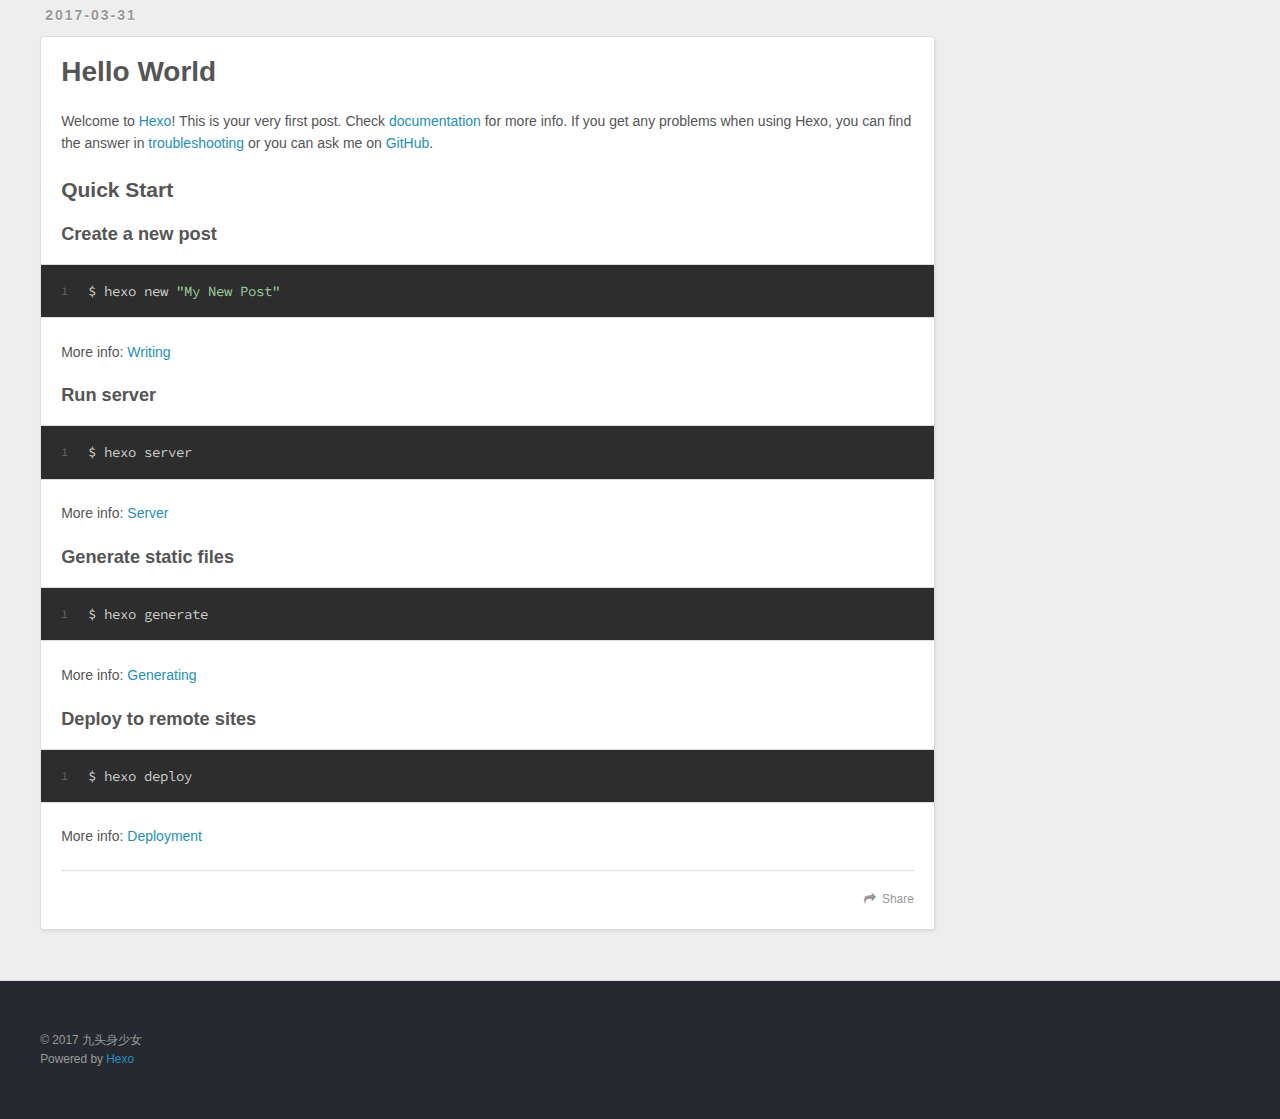
==== commit 9bc20e36: "Site updated: 2017-07-03 09:50:00" ====
--- a/index.html
+++ b/index.html
@@ -97,12 +97,15 @@
 <h3 id="实验七"><a href="#实验七" class="headerlink" title="实验七"></a>实验七</h3><p><a href="https://nine-e.github.io/WebStudy/ex07-1.html" target="_blank" rel="external">1.使用Bootstrap的移动适配特性以及弹性网格布局，实现手机系统的布局。</a></p>
 <p><a href="https://nine-e.github.io/WebStudy/ex07-2.html" target="_blank" rel="external">2. 使用Bootstrap的移动适配特性以及弹性网格布局，实现桌面系统的布局。</a></p>
 <h3 id="实验九"><a href="#实验九" class="headerlink" title="实验九"></a>实验九</h3><p><a href="https://nine-e.github.io/WebStudy/ex09.html" target="_blank" rel="external">百度地图练习</a></p>
-<h3 id="期末大作业"><a href="#期末大作业" class="headerlink" title="期末大作业"></a>期末大作业</h3><p><a href="https://github.com/Nine-e/TMall" target="_blank" rel="external">模仿天猫前端</a></p>
+<h3 id="期末大作业"><a href="#期末大作业" class="headerlink" title="期末大作业"></a>期末大作业</h3><p>模仿天猫主页前端</p>
+<p><a href="https://github.com/Nine-e/TMall" target="_blank" rel="external">github</a></p>
+<p><a href="https://nine-e.github.io/TMall" target="_blank" rel="external">页面效果</a></p>
+<p><a href="https://nine-e.github.io/TMall/myslide" target="_blank" rel="external">答辩幻灯片</a></p>
 
       
     </div>
     <footer class="article-footer">
-      <a data-url="http://yoursite.com/2017/04/01/Web-实验/" data-id="cj340jrij000000cpb1r5h6ke" class="article-share-link">Share</a>
+      <a data-url="http://yoursite.com/2017/04/01/Web-实验/" data-id="cj4nhi1y40001rocpl9tjqlcj" class="article-share-link">Share</a>
       
       
   <ul class="article-tag-list"><li class="article-tag-list-item"><a class="article-tag-list-link" href="/tags/专业学习/">专业学习</a></li></ul>
@@ -141,7 +144,7 @@
       
     </div>
     <footer class="article-footer">
-      <a data-url="http://yoursite.com/2017/03/31/Nine-e-test/" data-id="cj340jriw000100cpvtfi01uc" class="article-share-link">Share</a>
+      <a data-url="http://yoursite.com/2017/03/31/Nine-e-test/" data-id="cj4nhi1vr0000rocpjoaetf72" class="article-share-link">Share</a>
       
       
     </footer>
@@ -186,7 +189,7 @@
       
     </div>
     <footer class="article-footer">
-      <a data-url="http://yoursite.com/2017/03/31/hello-world/" data-id="cj340jrjc000300cpxtvuem16" class="article-share-link">Share</a>
+      <a data-url="http://yoursite.com/2017/03/31/hello-world/" data-id="cj4nhi1yb0002rocp05bmh602" class="article-share-link">Share</a>
       
       
     </footer>
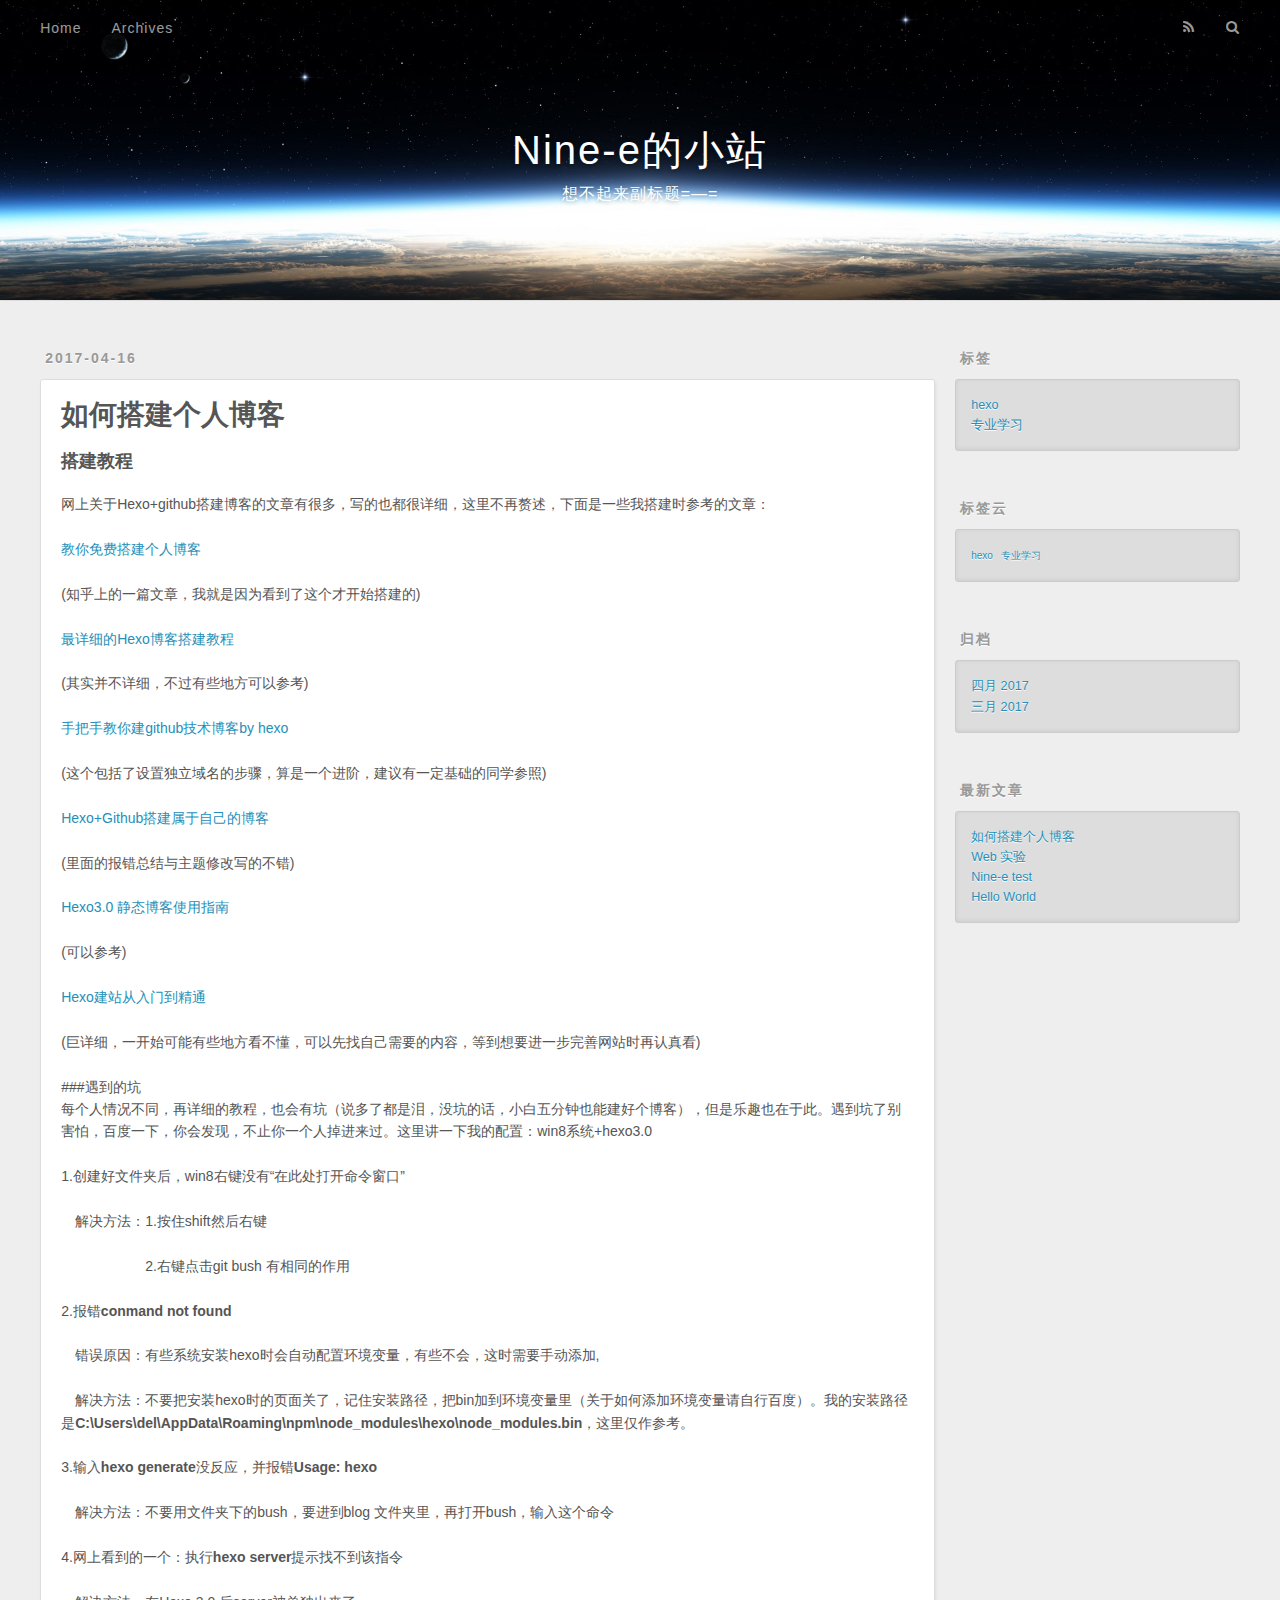
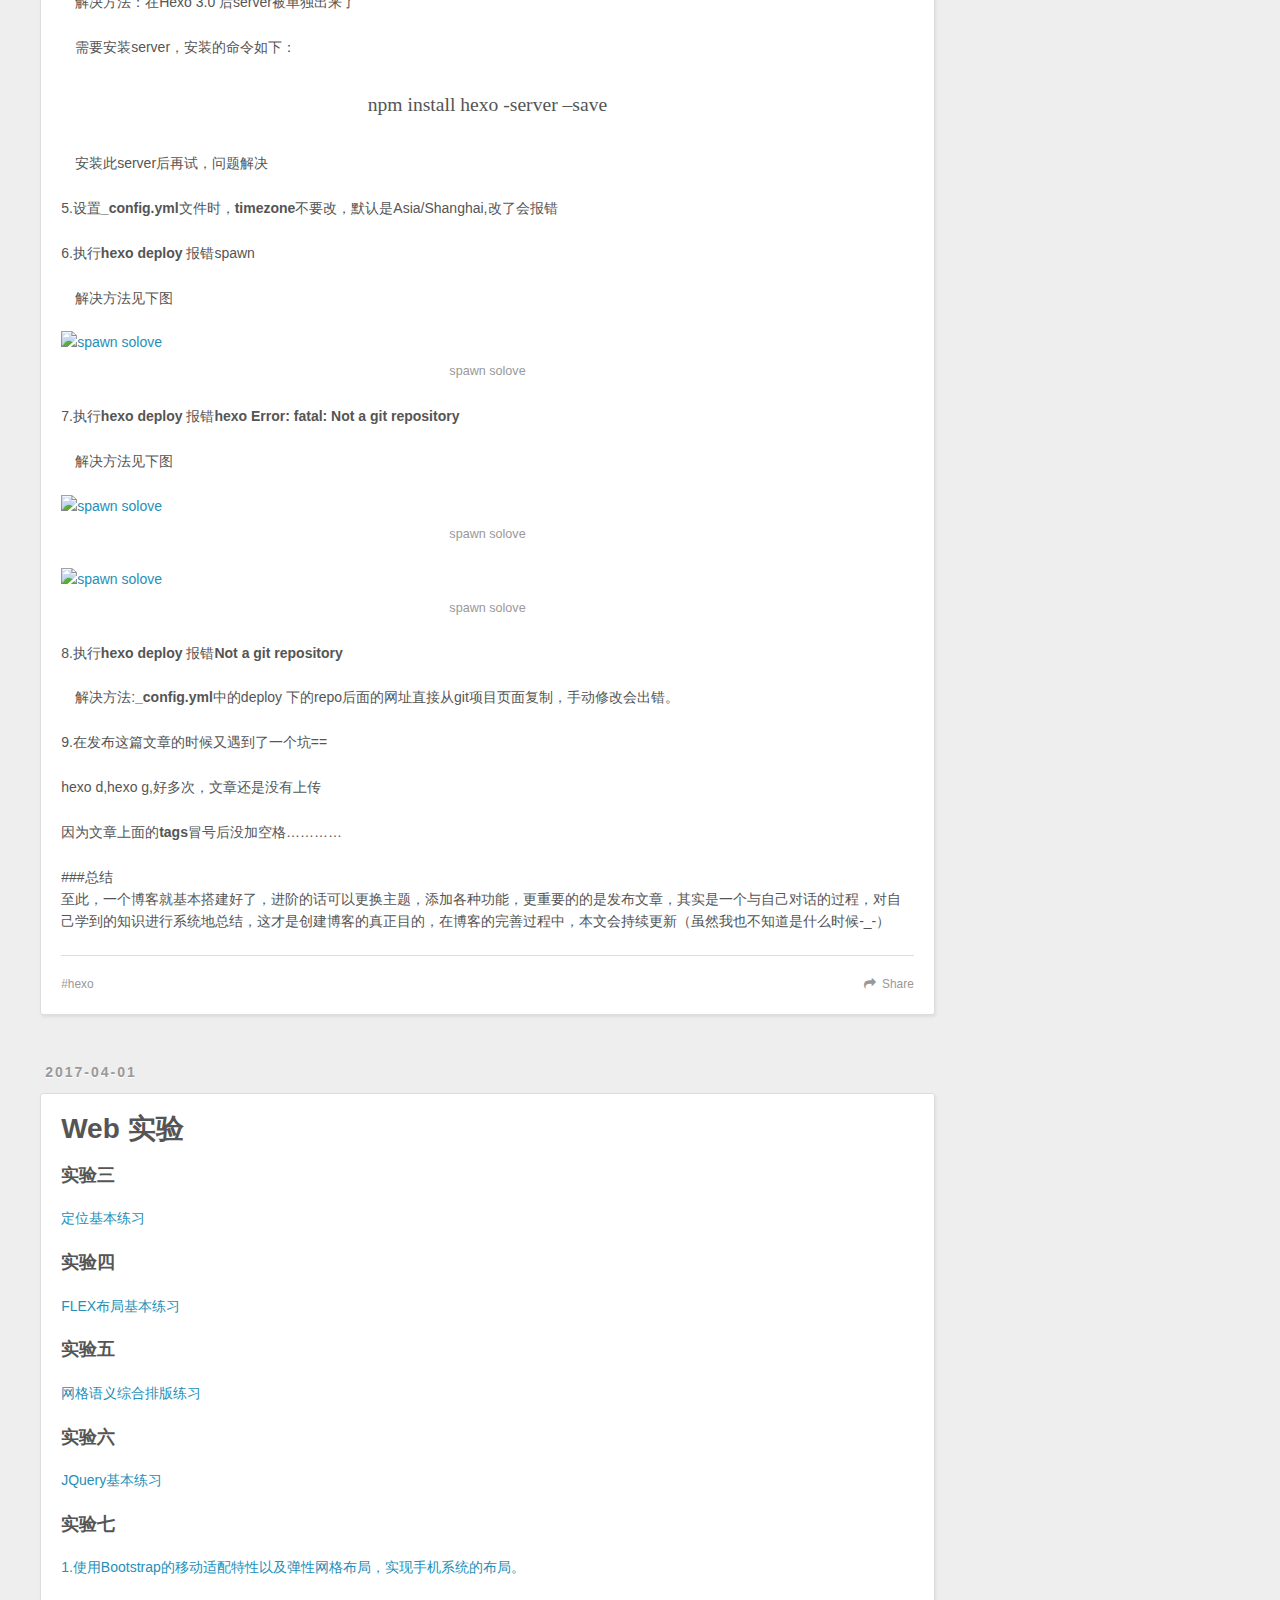
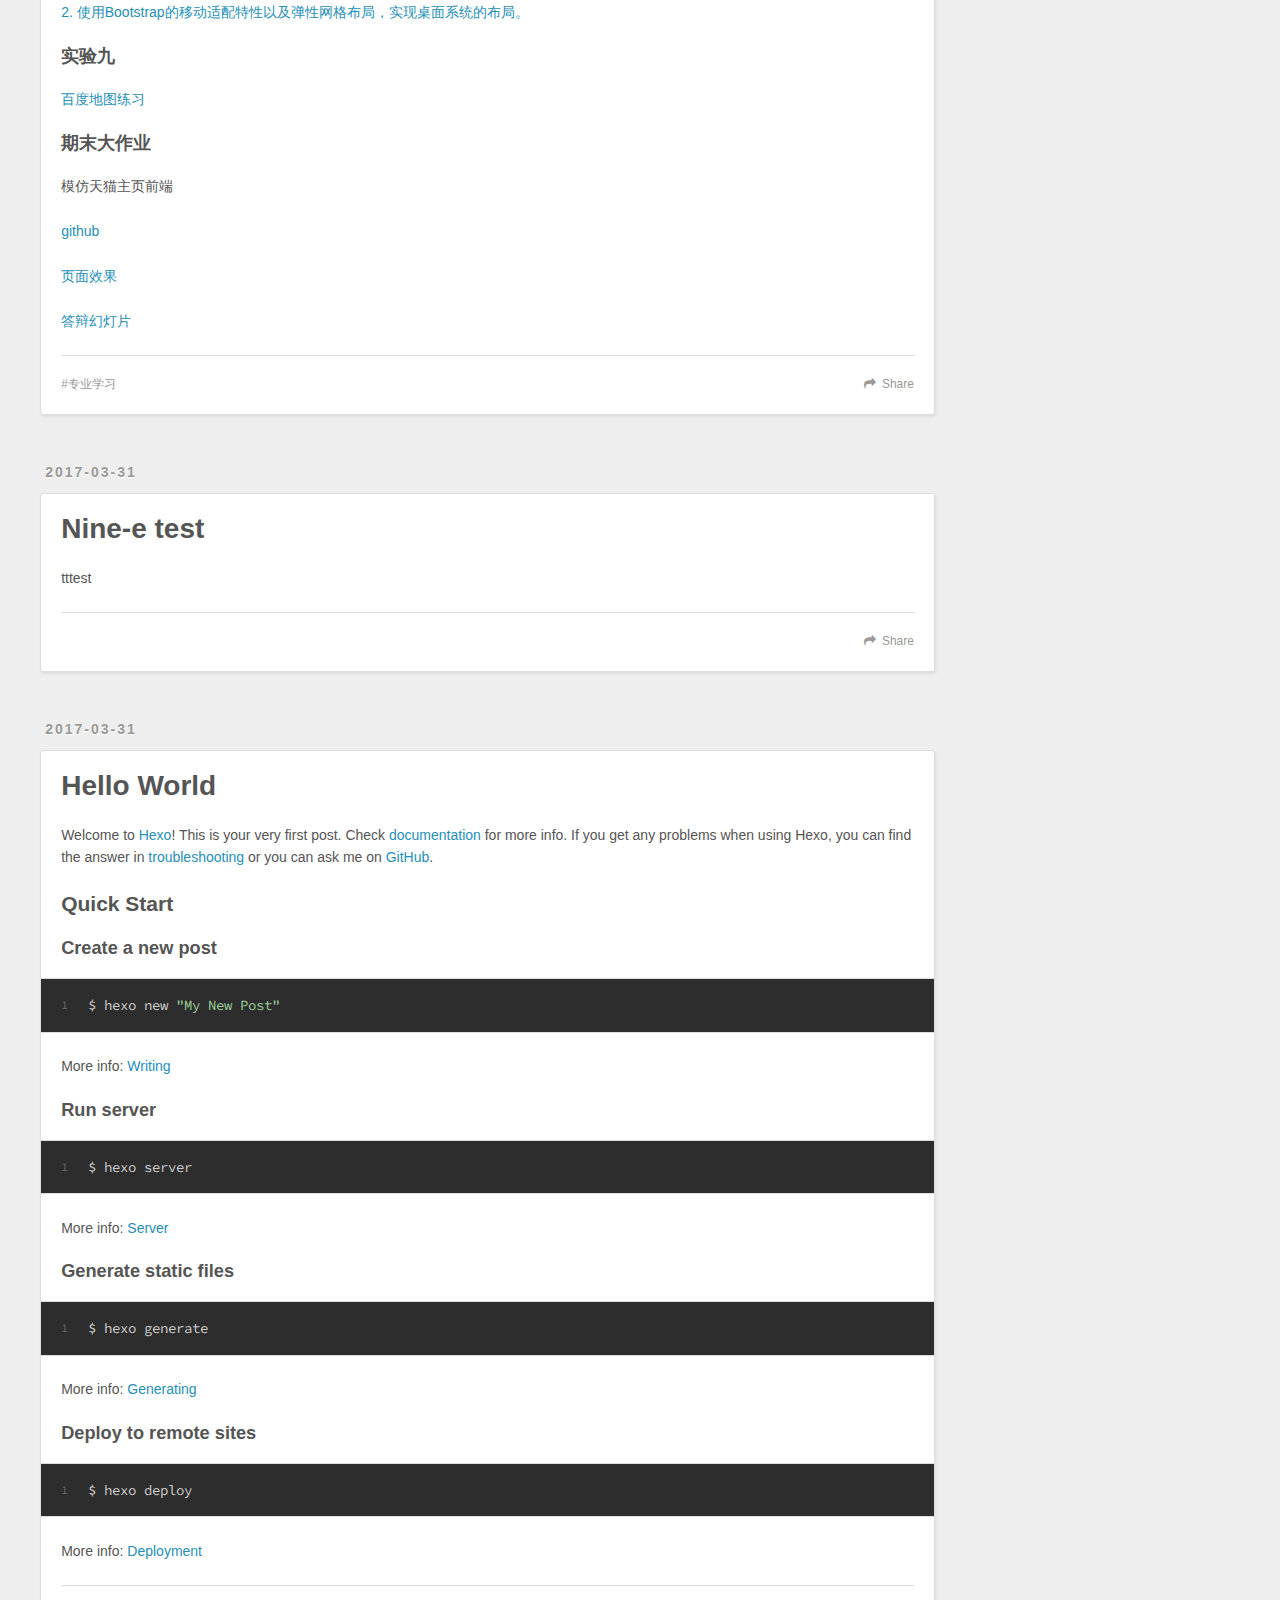
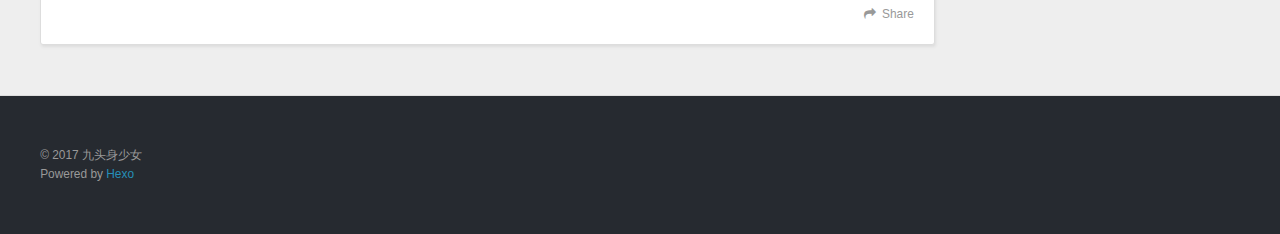
==== commit 839a9eb5: "Site updated: 2017-07-03 11:16:15" ====
--- a/index.html
+++ b/index.html
@@ -68,6 +68,72 @@
       <div class="outer">
         <section id="main">
   
+    <article id="post-如何搭建个人博客" class="article article-type-post" itemscope itemprop="blogPost">
+  <div class="article-meta">
+    <a href="/2017/04/16/如何搭建个人博客/" class="article-date">
+  <time datetime="2017-04-16T14:10:03.000Z" itemprop="datePublished">2017-04-16</time>
+</a>
+    
+  </div>
+  <div class="article-inner">
+    
+    
+      <header class="article-header">
+        
+  
+    <h1 itemprop="name">
+      <a class="article-title" href="/2017/04/16/如何搭建个人博客/">如何搭建个人博客</a>
+    </h1>
+  
+
+      </header>
+    
+    <div class="article-entry" itemprop="articleBody">
+      
+        <h3 id="搭建教程"><a href="#搭建教程" class="headerlink" title="搭建教程"></a>搭建教程</h3><p>网上关于Hexo+github搭建博客的文章有很多，写的也都很详细，这里不再赘述，下面是一些我搭建时参考的文章：</p>
+<p><a href="https://zhuanlan.zhihu.com/p/25471760" target="_blank" rel="external">教你免费搭建个人博客</a></p>
+<p>(知乎上的一篇文章，我就是因为看到了这个才开始搭建的)</p>
+<p><a href="http://sanwen.net/a/bwimzoo.html" target="_blank" rel="external">最详细的Hexo博客搭建教程</a></p>
+<p>(其实并不详细，不过有些地方可以参考)</p>
+<p><a href="https://zhuanlan.zhihu.com/p/22183337" target="_blank" rel="external">手把手教你建github技术博客by hexo</a></p>
+<p>(这个包括了设置独立域名的步骤，算是一个进阶，建议有一定基础的同学参照)</p>
+<p><a href="http://www.jianshu.com/p/465830080ea9" target="_blank" rel="external">Hexo+Github搭建属于自己的博客</a></p>
+<p>(里面的报错总结与主题修改写的不错)</p>
+<p><a href="http://www.tuicool.com/articles/Jva2iaA" target="_blank" rel="external">Hexo3.0 静态博客使用指南</a></p>
+<p>(可以参考)</p>
+<p><a href="https://www.freehao123.com/hexo-jianzhan/" target="_blank" rel="external">Hexo建站从入门到精通</a></p>
+<p>(巨详细，一开始可能有些地方看不懂，可以先找自己需要的内容，等到想要进一步完善网站时再认真看)</p>
+<p>###遇到的坑<br>每个人情况不同，再详细的教程，也会有坑（说多了都是泪，没坑的话，小白五分钟也能建好个博客），但是乐趣也在于此。遇到坑了别害怕，百度一下，你会发现，不止你一个人掉进来过。这里讲一下我的配置：win8系统+hexo3.0</p>
+<p>1.创建好文件夹后，win8右键没有“在此处打开命令窗口”<br><br> &emsp;解决方法：1.按住shift然后右键<br><br> &emsp;&emsp;&emsp;&emsp;&emsp;&emsp;2.右键点击git bush 有相同的作用</p>
+<p>2.报错<strong>conmand not found</strong><br><br>&emsp;错误原因：有些系统安装hexo时会自动配置环境变量，有些不会，这时需要手动添加,<br><br>&emsp;解决方法：不要把安装hexo时的页面关了，记住安装路径，把bin加到环境变量里（关于如何添加环境变量请自行百度）。我的安装路径是<strong>C:\Users\del\AppData\Roaming\npm\node_modules\hexo\node_modules.bin</strong>，这里仅作参考。</p>
+<p>3.输入<strong>hexo generate</strong>没反应，并报错<strong>Usage: hexo <command></strong><br><br>&emsp;解决方法：不要用文件夹下的bush，要进到blog 文件夹里，再打开bush，输入这个命令</p>
+<p>4.网上看到的一个：执行<strong>hexo server</strong>提示找不到该指令<br><br>&emsp;解决方法：在Hexo 3.0 后server被单独出来了<br><br>&emsp;需要安装server，安装的命令如下：</p>
+<blockquote>
+<p>npm install hexo -server –save<br></p>
+</blockquote>
+<p>&emsp;安装此server后再试，问题解决</p>
+<p>5.设置<strong>_config.yml</strong>文件时，<strong>timezone</strong>不要改，默认是Asia/Shanghai,改了会报错</p>
+<p>6.执行<strong>hexo deploy</strong>  报错spawn<br><br>&emsp;解决方法见下图<br><br><img src="img/1.png" alt="spawn solove"></p>
+<p>7.执行<strong>hexo deploy</strong>  报错<strong>hexo Error: fatal: Not a git repository</strong><br><br>&emsp;解决方法见下图<br><br><img src="img/2.png" alt="spawn solove"><br><img src="img/3.png" alt="spawn solove"></p>
+<p>8.执行<strong>hexo deploy</strong>  报错<strong>Not a git repository</strong><br><br>&emsp;解决方法:<strong>_config.yml</strong>中的deploy 下的repo后面的网址直接从git项目页面复制，手动修改会出错。</p>
+<p>9.在发布这篇文章的时候又遇到了一个坑==<br><br>hexo d,hexo g,好多次，文章还是没有上传<br><br>因为文章上面的<strong>tags</strong>冒号后没加空格…………</p>
+<p>###总结<br>至此，一个博客就基本搭建好了，进阶的话可以更换主题，添加各种功能，更重要的的是发布文章，其实是一个与自己对话的过程，对自己学到的知识进行系统地总结，这才是创建博客的真正目的，在博客的完善过程中，本文会持续更新（虽然我也不知道是什么时候-_-）</p>
+
+      
+    </div>
+    <footer class="article-footer">
+      <a data-url="http://yoursite.com/2017/04/16/如何搭建个人博客/" data-id="cj4nkpnlp0003bwcpy2po82b9" class="article-share-link">Share</a>
+      
+      
+  <ul class="article-tag-list"><li class="article-tag-list-item"><a class="article-tag-list-link" href="/tags/hexo/">hexo</a></li></ul>
+
+    </footer>
+  </div>
+  
+</article>
+
+
+  
     <article id="post-Web-实验" class="article article-type-post" itemscope itemprop="blogPost">
   <div class="article-meta">
     <a href="/2017/04/01/Web-实验/" class="article-date">
@@ -105,7 +171,7 @@
       
     </div>
     <footer class="article-footer">
-      <a data-url="http://yoursite.com/2017/04/01/Web-实验/" data-id="cj4nhi1y40001rocpl9tjqlcj" class="article-share-link">Share</a>
+      <a data-url="http://yoursite.com/2017/04/01/Web-实验/" data-id="cj4nkpnlh0002bwcphlhm3fx6" class="article-share-link">Share</a>
       
       
   <ul class="article-tag-list"><li class="article-tag-list-item"><a class="article-tag-list-link" href="/tags/专业学习/">专业学习</a></li></ul>
@@ -144,7 +210,7 @@
       
     </div>
     <footer class="article-footer">
-      <a data-url="http://yoursite.com/2017/03/31/Nine-e-test/" data-id="cj4nhi1vr0000rocpjoaetf72" class="article-share-link">Share</a>
+      <a data-url="http://yoursite.com/2017/03/31/Nine-e-test/" data-id="cj4nkpnl60001bwcpw2xq1x2y" class="article-share-link">Share</a>
       
       
     </footer>
@@ -189,7 +255,7 @@
       
     </div>
     <footer class="article-footer">
-      <a data-url="http://yoursite.com/2017/03/31/hello-world/" data-id="cj4nhi1yb0002rocp05bmh602" class="article-share-link">Share</a>
+      <a data-url="http://yoursite.com/2017/03/31/hello-world/" data-id="cj4nkpnkm0000bwcppivjabog" class="article-share-link">Share</a>
       
       
     </footer>
@@ -211,7 +277,7 @@
   <div class="widget-wrap">
     <h3 class="widget-title">标签</h3>
     <div class="widget">
-      <ul class="tag-list"><li class="tag-list-item"><a class="tag-list-link" href="/tags/专业学习/">专业学习</a></li></ul>
+      <ul class="tag-list"><li class="tag-list-item"><a class="tag-list-link" href="/tags/hexo/">hexo</a></li><li class="tag-list-item"><a class="tag-list-link" href="/tags/专业学习/">专业学习</a></li></ul>
     </div>
   </div>
 
@@ -221,7 +287,7 @@
   <div class="widget-wrap">
     <h3 class="widget-title">标签云</h3>
     <div class="widget tagcloud">
-      <a href="/tags/专业学习/" style="font-size: 10px;">专业学习</a>
+      <a href="/tags/hexo/" style="font-size: 10px;">hexo</a> <a href="/tags/专业学习/" style="font-size: 10px;">专业学习</a>
     </div>
   </div>
 
@@ -243,6 +309,10 @@
       <ul>
         
           <li>
+            <a href="/2017/04/16/如何搭建个人博客/">如何搭建个人博客</a>
+          </li>
+        
+          <li>
             <a href="/2017/04/01/Web-实验/">Web 实验</a>
           </li>
         
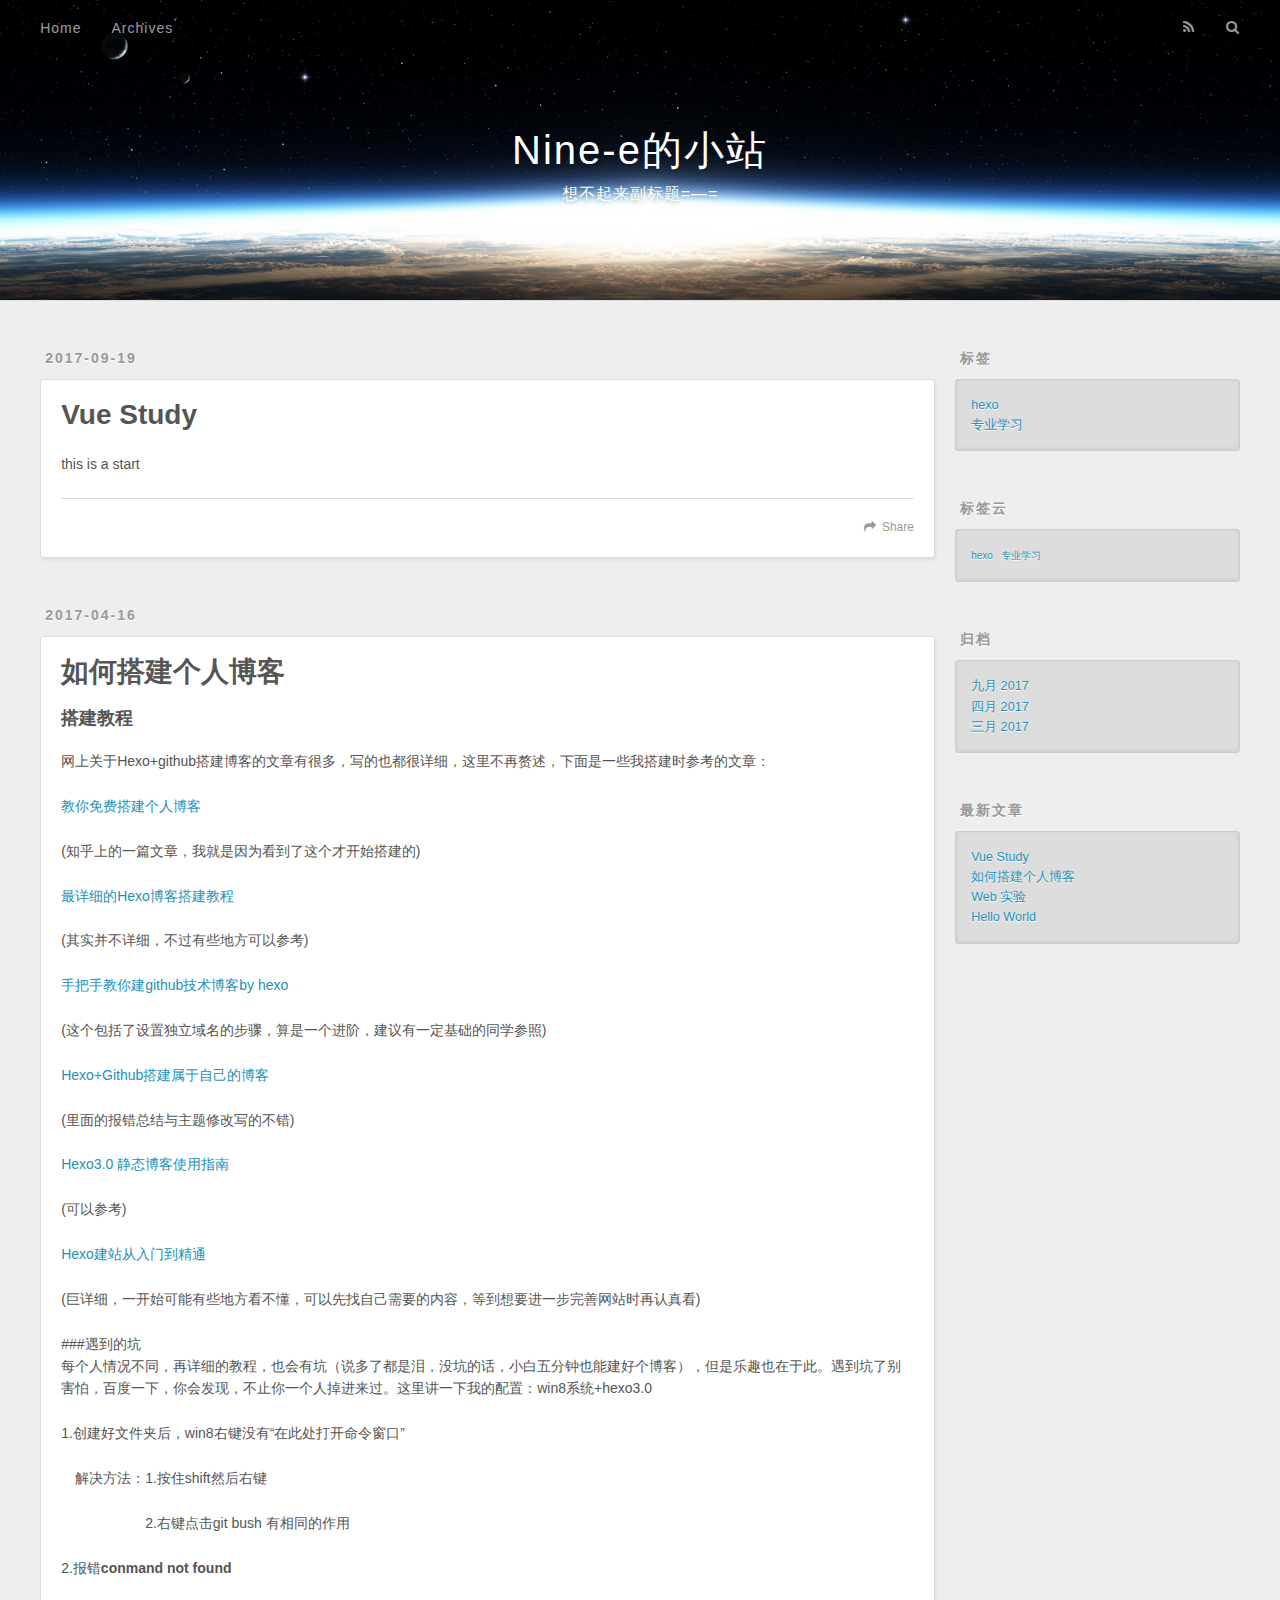
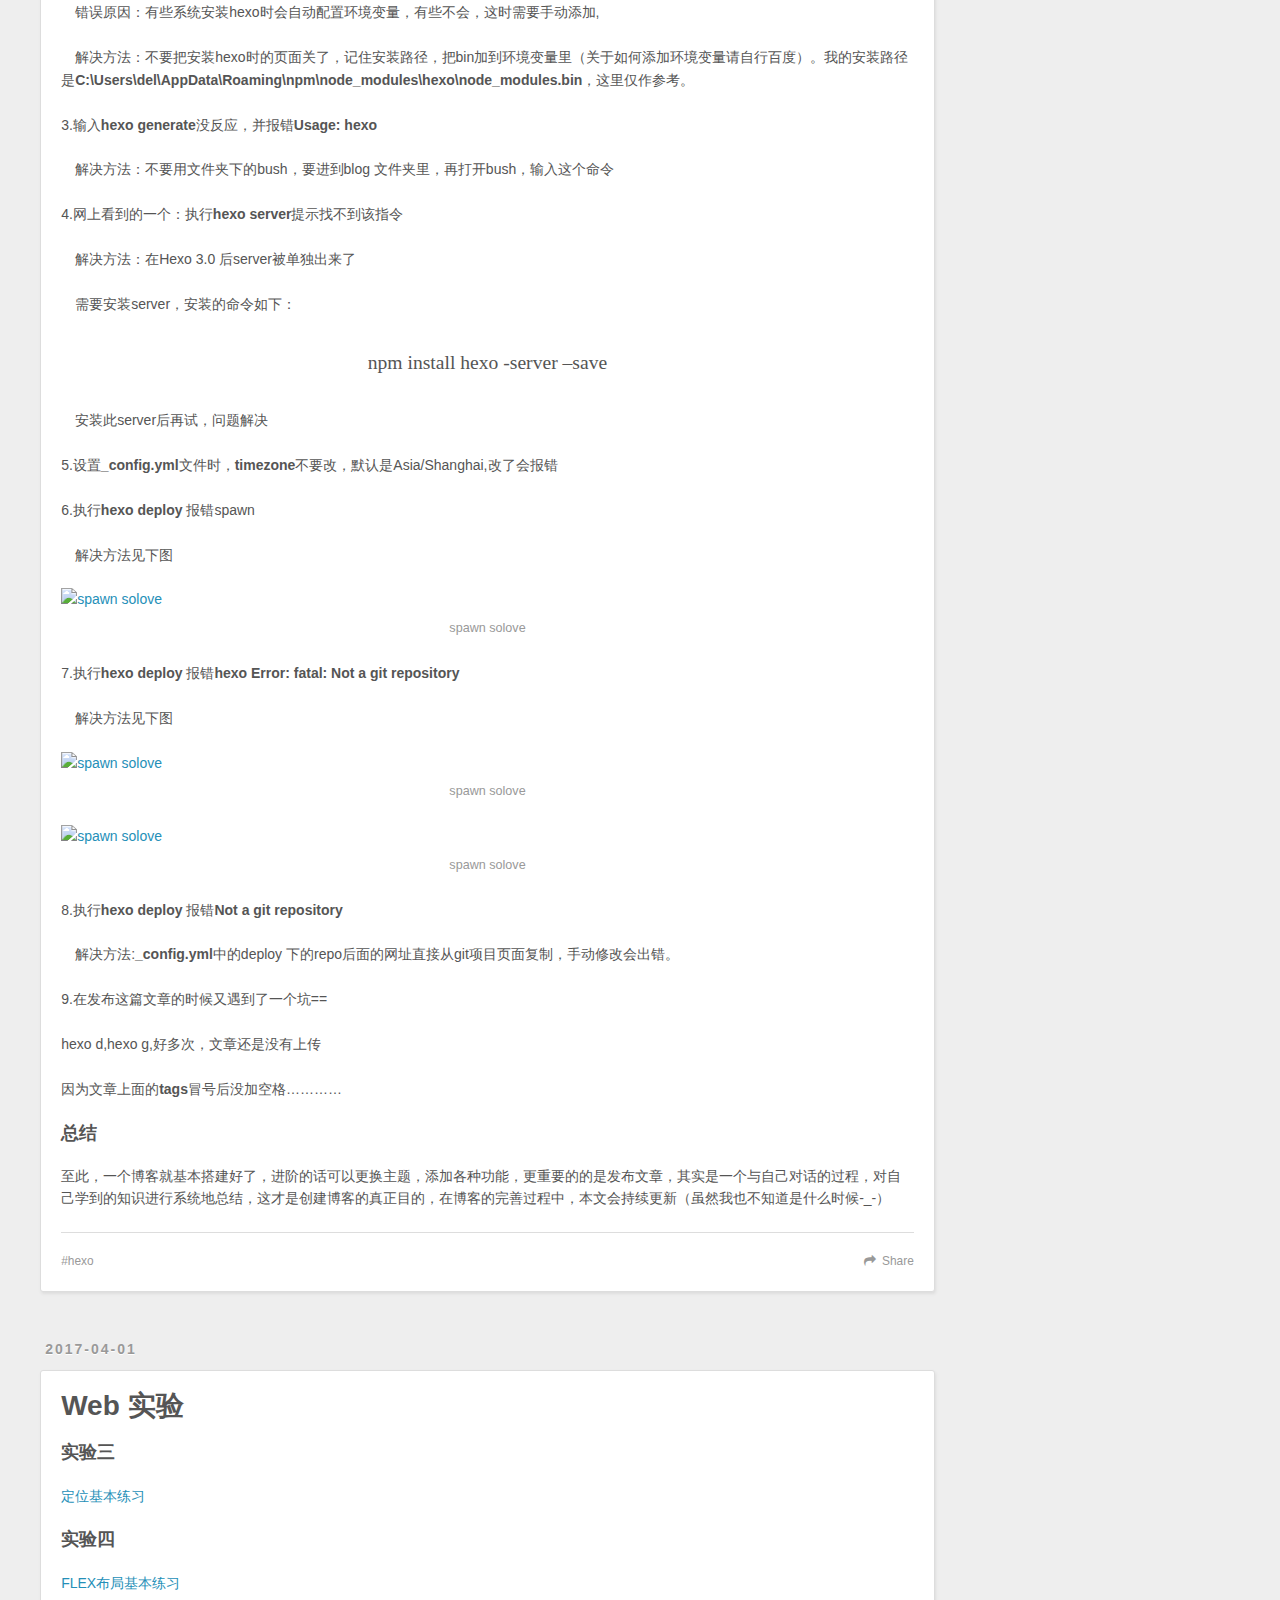
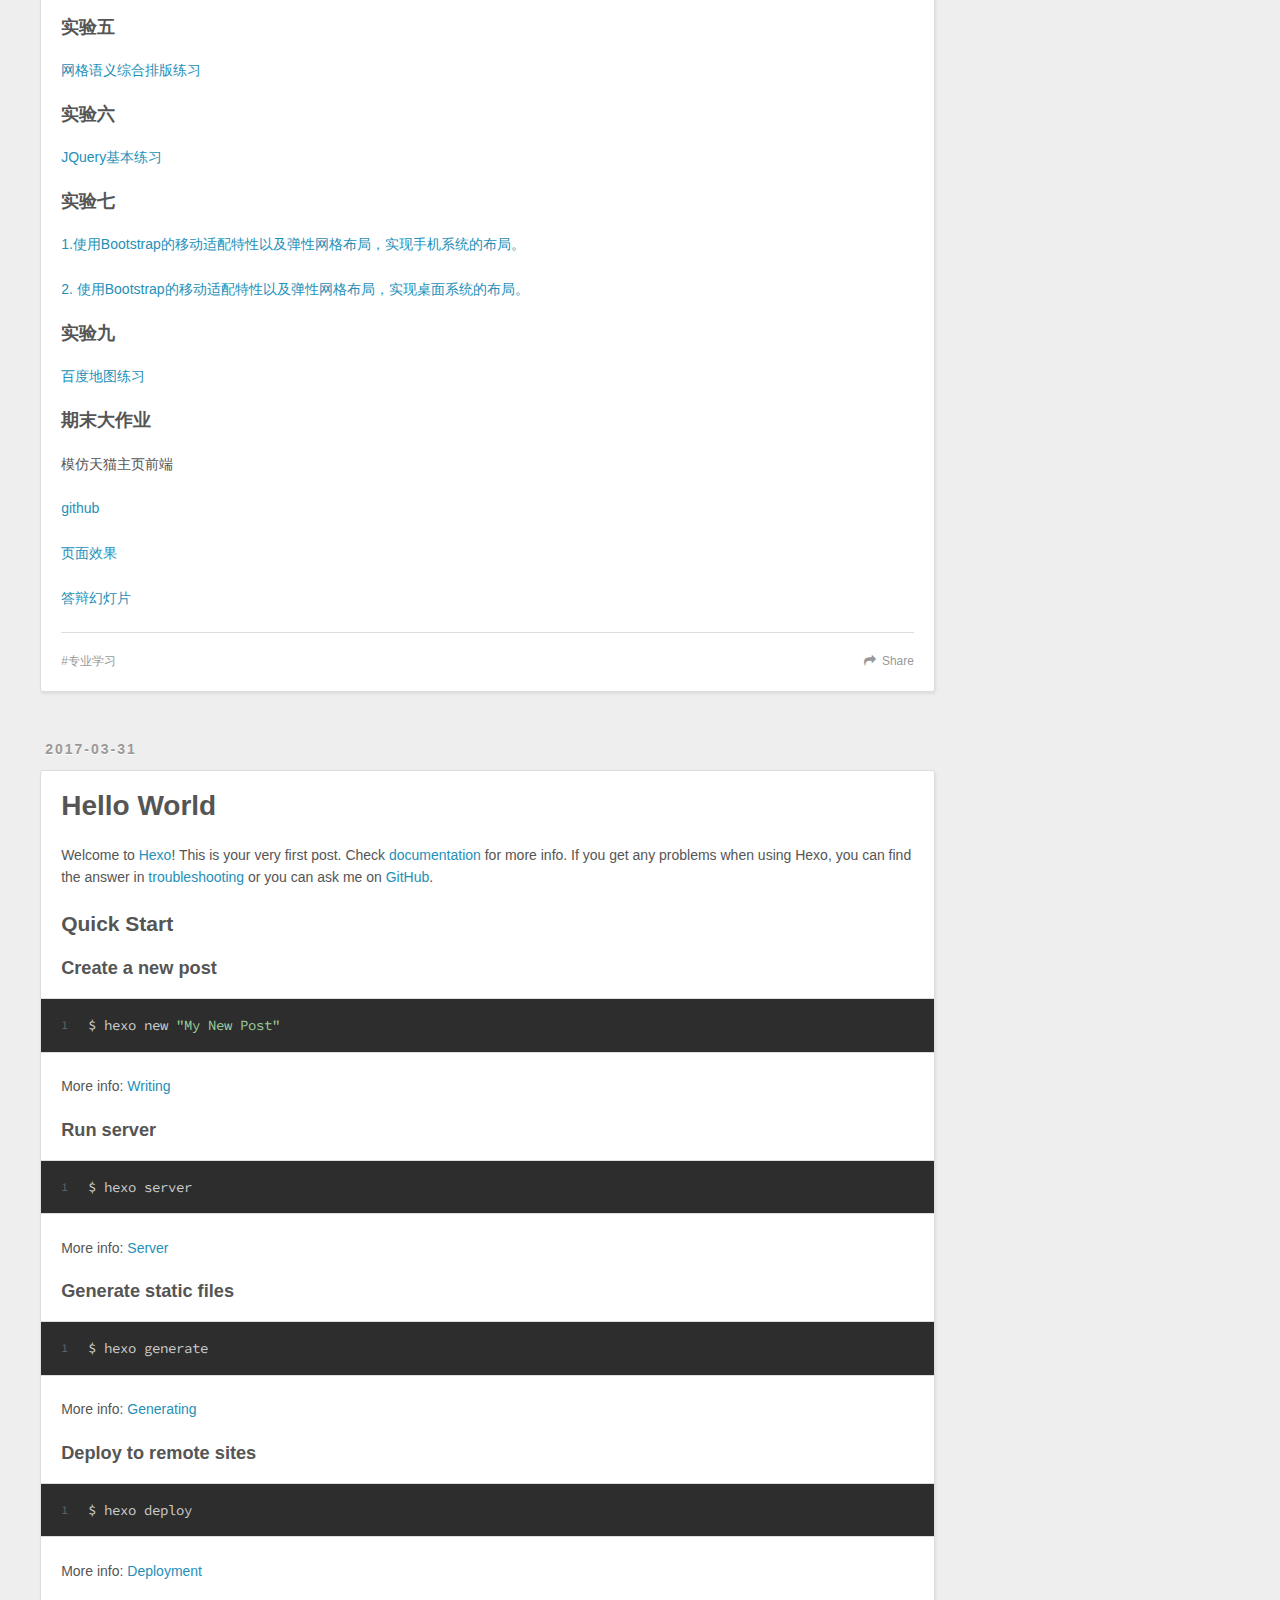
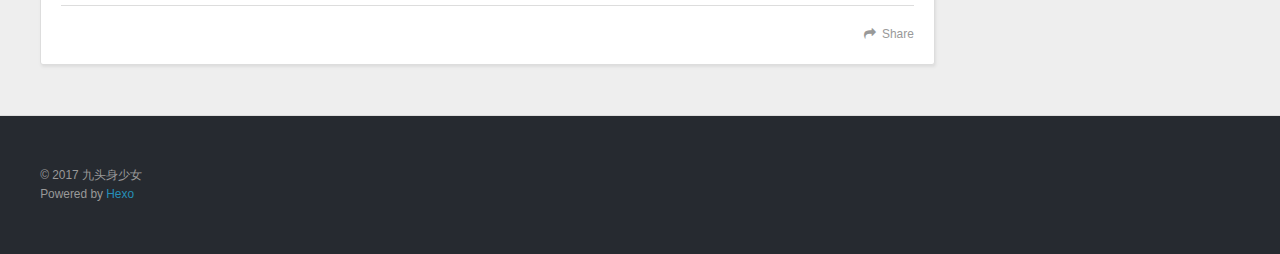
==== commit 6bfb1163: "Site updated: 2017-09-19 23:14:38" ====
--- a/index.html
+++ b/index.html
@@ -67,6 +67,43 @@
 </header>
       <div class="outer">
         <section id="main">
+  
+    <article id="post-Vue-Study" class="article article-type-post" itemscope itemprop="blogPost">
+  <div class="article-meta">
+    <a href="/2017/09/19/Vue-Study/" class="article-date">
+  <time datetime="2017-09-19T15:12:35.000Z" itemprop="datePublished">2017-09-19</time>
+</a>
+    
+  </div>
+  <div class="article-inner">
+    
+    
+      <header class="article-header">
+        
+  
+    <h1 itemprop="name">
+      <a class="article-title" href="/2017/09/19/Vue-Study/">Vue Study</a>
+    </h1>
+  
+
+      </header>
+    
+    <div class="article-entry" itemprop="articleBody">
+      
+        <p>this is a start</p>
+
+      
+    </div>
+    <footer class="article-footer">
+      <a data-url="http://yoursite.com/2017/09/19/Vue-Study/" data-id="cj7rqp4qi0000f4cpzaw8r1d2" class="article-share-link">Share</a>
+      
+      
+    </footer>
+  </div>
+  
+</article>
+
+
   
     <article id="post-如何搭建个人博客" class="article article-type-post" itemscope itemprop="blogPost">
   <div class="article-meta">
@@ -113,16 +150,16 @@
 </blockquote>
 <p>&emsp;安装此server后再试，问题解决</p>
 <p>5.设置<strong>_config.yml</strong>文件时，<strong>timezone</strong>不要改，默认是Asia/Shanghai,改了会报错</p>
-<p>6.执行<strong>hexo deploy</strong>  报错spawn<br><br>&emsp;解决方法见下图<br><br><img src="img/1.png" alt="spawn solove"></p>
-<p>7.执行<strong>hexo deploy</strong>  报错<strong>hexo Error: fatal: Not a git repository</strong><br><br>&emsp;解决方法见下图<br><br><img src="img/2.png" alt="spawn solove"><br><img src="img/3.png" alt="spawn solove"></p>
+<p>6.执行<strong>hexo deploy</strong>  报错spawn<br><br>&emsp;解决方法见下图<br><br><img src="/img/1.PNG" alt="spawn solove"></p>
+<p>7.执行<strong>hexo deploy</strong>  报错<strong>hexo Error: fatal: Not a git repository</strong><br><br>&emsp;解决方法见下图<br><br><img src="/img/2.PNG" alt="spawn solove"><br><img src="/img/3.PNG" alt="spawn solove"></p>
 <p>8.执行<strong>hexo deploy</strong>  报错<strong>Not a git repository</strong><br><br>&emsp;解决方法:<strong>_config.yml</strong>中的deploy 下的repo后面的网址直接从git项目页面复制，手动修改会出错。</p>
 <p>9.在发布这篇文章的时候又遇到了一个坑==<br><br>hexo d,hexo g,好多次，文章还是没有上传<br><br>因为文章上面的<strong>tags</strong>冒号后没加空格…………</p>
-<p>###总结<br>至此，一个博客就基本搭建好了，进阶的话可以更换主题，添加各种功能，更重要的的是发布文章，其实是一个与自己对话的过程，对自己学到的知识进行系统地总结，这才是创建博客的真正目的，在博客的完善过程中，本文会持续更新（虽然我也不知道是什么时候-_-）</p>
+<h3 id="总结"><a href="#总结" class="headerlink" title="总结"></a>总结</h3><p>至此，一个博客就基本搭建好了，进阶的话可以更换主题，添加各种功能，更重要的的是发布文章，其实是一个与自己对话的过程，对自己学到的知识进行系统地总结，这才是创建博客的真正目的，在博客的完善过程中，本文会持续更新（虽然我也不知道是什么时候-_-）</p>
 
       
     </div>
     <footer class="article-footer">
-      <a data-url="http://yoursite.com/2017/04/16/如何搭建个人博客/" data-id="cj4nkpnlp0003bwcpy2po82b9" class="article-share-link">Share</a>
+      <a data-url="http://yoursite.com/2017/04/16/如何搭建个人博客/" data-id="cj7rqp4rc0002f4cpur131q2n" class="article-share-link">Share</a>
       
       
   <ul class="article-tag-list"><li class="article-tag-list-item"><a class="article-tag-list-link" href="/tags/hexo/">hexo</a></li></ul>
@@ -171,48 +208,11 @@
       
     </div>
     <footer class="article-footer">
-      <a data-url="http://yoursite.com/2017/04/01/Web-实验/" data-id="cj4nkpnlh0002bwcphlhm3fx6" class="article-share-link">Share</a>
+      <a data-url="http://yoursite.com/2017/04/01/Web-实验/" data-id="cj7rqp4rk0003f4cp06pmg3bm" class="article-share-link">Share</a>
       
       
   <ul class="article-tag-list"><li class="article-tag-list-item"><a class="article-tag-list-link" href="/tags/专业学习/">专业学习</a></li></ul>
 
-    </footer>
-  </div>
-  
-</article>
-
-
-  
-    <article id="post-Nine-e-test" class="article article-type-post" itemscope itemprop="blogPost">
-  <div class="article-meta">
-    <a href="/2017/03/31/Nine-e-test/" class="article-date">
-  <time datetime="2017-03-31T12:18:09.000Z" itemprop="datePublished">2017-03-31</time>
-</a>
-    
-  </div>
-  <div class="article-inner">
-    
-    
-      <header class="article-header">
-        
-  
-    <h1 itemprop="name">
-      <a class="article-title" href="/2017/03/31/Nine-e-test/">Nine-e test</a>
-    </h1>
-  
-
-      </header>
-    
-    <div class="article-entry" itemprop="articleBody">
-      
-        <p>tttest</p>
-
-      
-    </div>
-    <footer class="article-footer">
-      <a data-url="http://yoursite.com/2017/03/31/Nine-e-test/" data-id="cj4nkpnl60001bwcpw2xq1x2y" class="article-share-link">Share</a>
-      
-      
     </footer>
   </div>
   
@@ -255,7 +255,7 @@
       
     </div>
     <footer class="article-footer">
-      <a data-url="http://yoursite.com/2017/03/31/hello-world/" data-id="cj4nkpnkm0000bwcppivjabog" class="article-share-link">Share</a>
+      <a data-url="http://yoursite.com/2017/03/31/hello-world/" data-id="cj7rqp4r10001f4cp4bl57amj" class="article-share-link">Share</a>
       
       
     </footer>
@@ -296,7 +296,7 @@
   <div class="widget-wrap">
     <h3 class="widget-title">归档</h3>
     <div class="widget">
-      <ul class="archive-list"><li class="archive-list-item"><a class="archive-list-link" href="/archives/2017/04/">四月 2017</a></li><li class="archive-list-item"><a class="archive-list-link" href="/archives/2017/03/">三月 2017</a></li></ul>
+      <ul class="archive-list"><li class="archive-list-item"><a class="archive-list-link" href="/archives/2017/09/">九月 2017</a></li><li class="archive-list-item"><a class="archive-list-link" href="/archives/2017/04/">四月 2017</a></li><li class="archive-list-item"><a class="archive-list-link" href="/archives/2017/03/">三月 2017</a></li></ul>
     </div>
   </div>
 
@@ -309,15 +309,15 @@
       <ul>
         
           <li>
+            <a href="/2017/09/19/Vue-Study/">Vue Study</a>
+          </li>
+        
+          <li>
             <a href="/2017/04/16/如何搭建个人博客/">如何搭建个人博客</a>
           </li>
         
           <li>
             <a href="/2017/04/01/Web-实验/">Web 实验</a>
-          </li>
-        
-          <li>
-            <a href="/2017/03/31/Nine-e-test/">Nine-e test</a>
           </li>
         
           <li>
